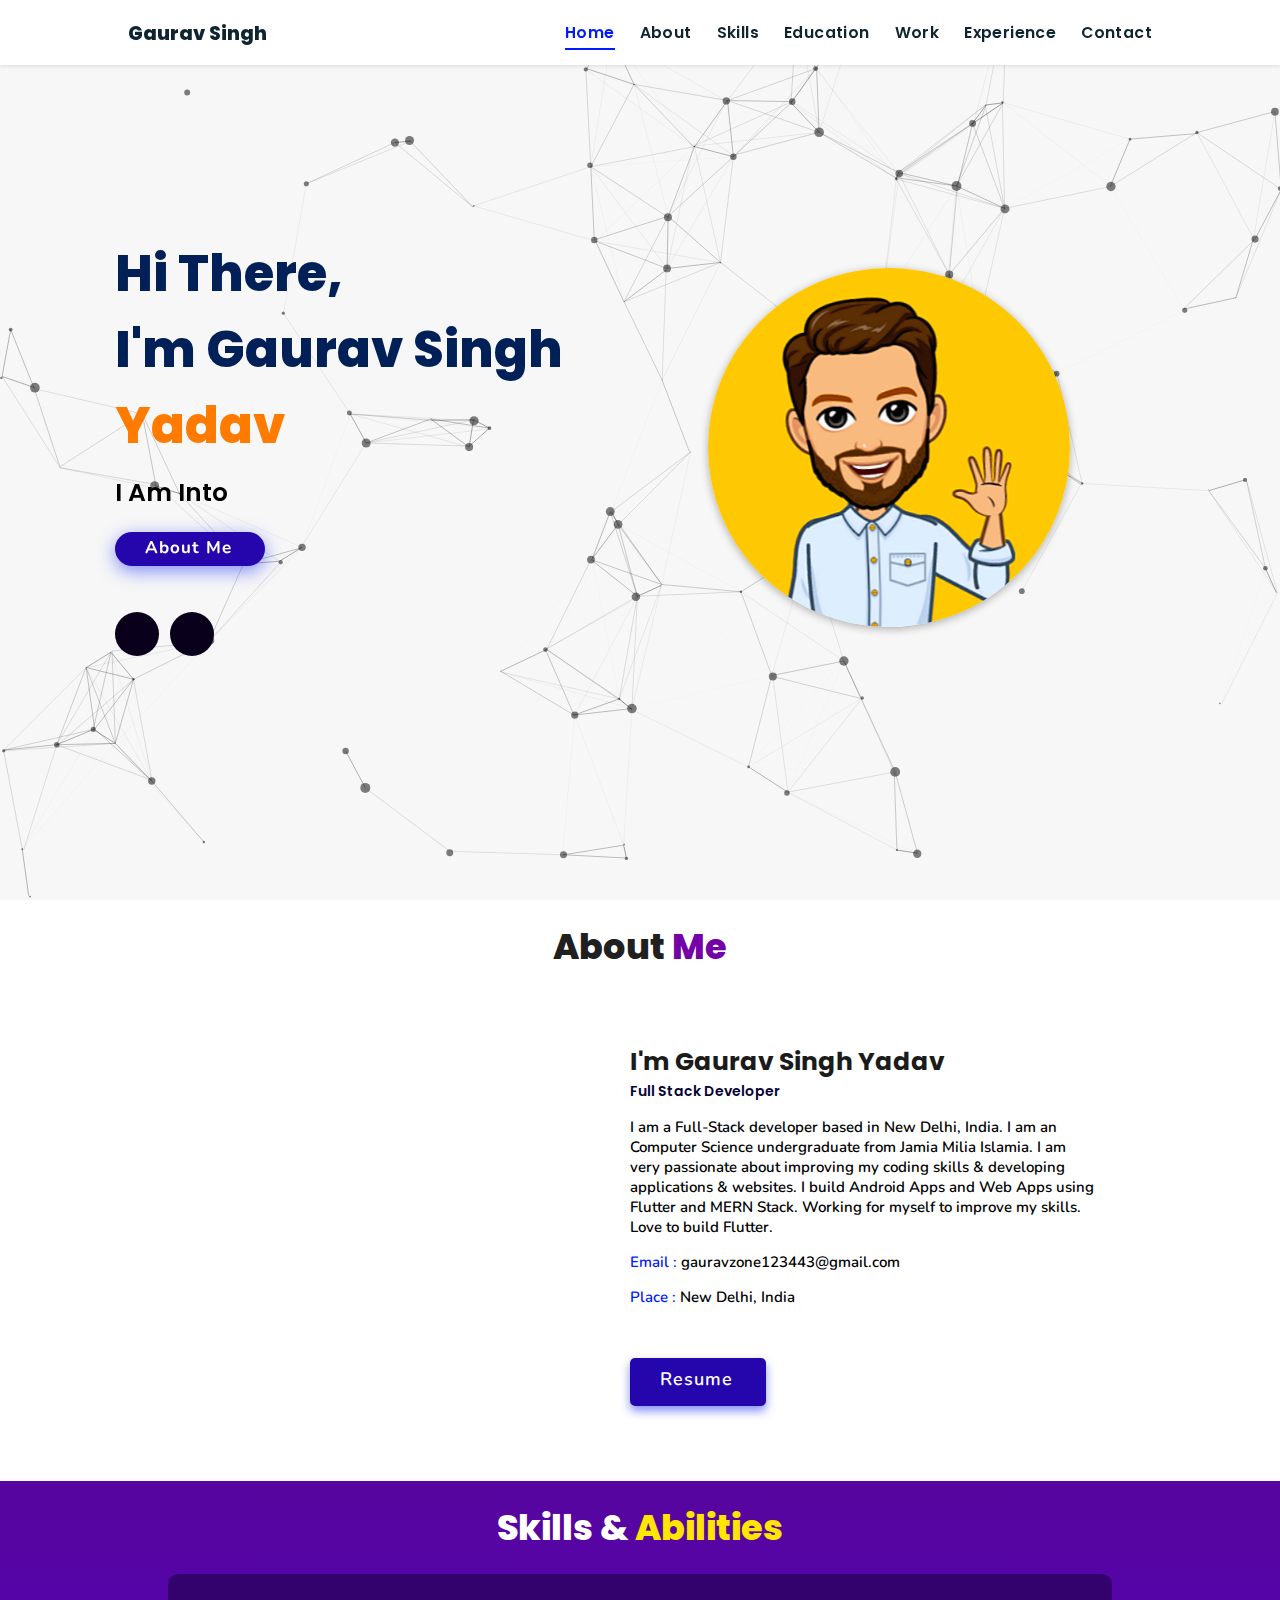
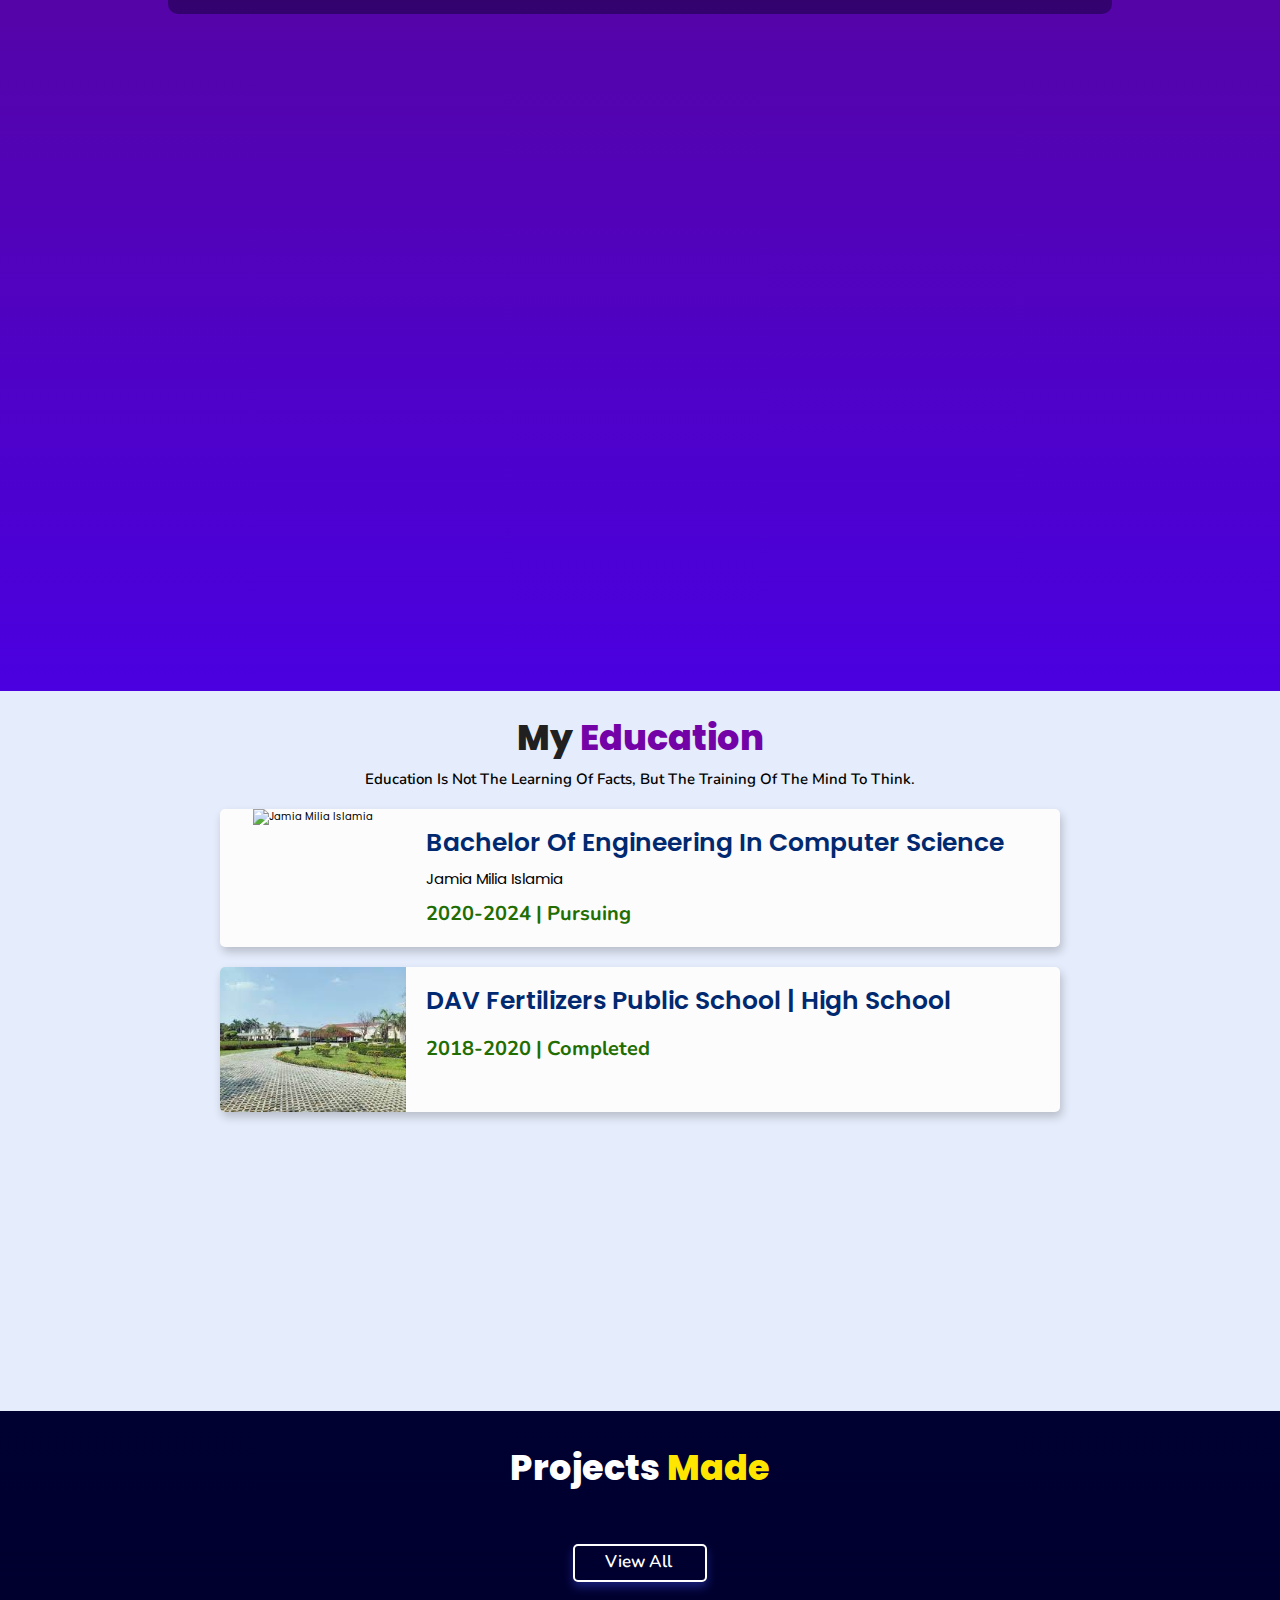
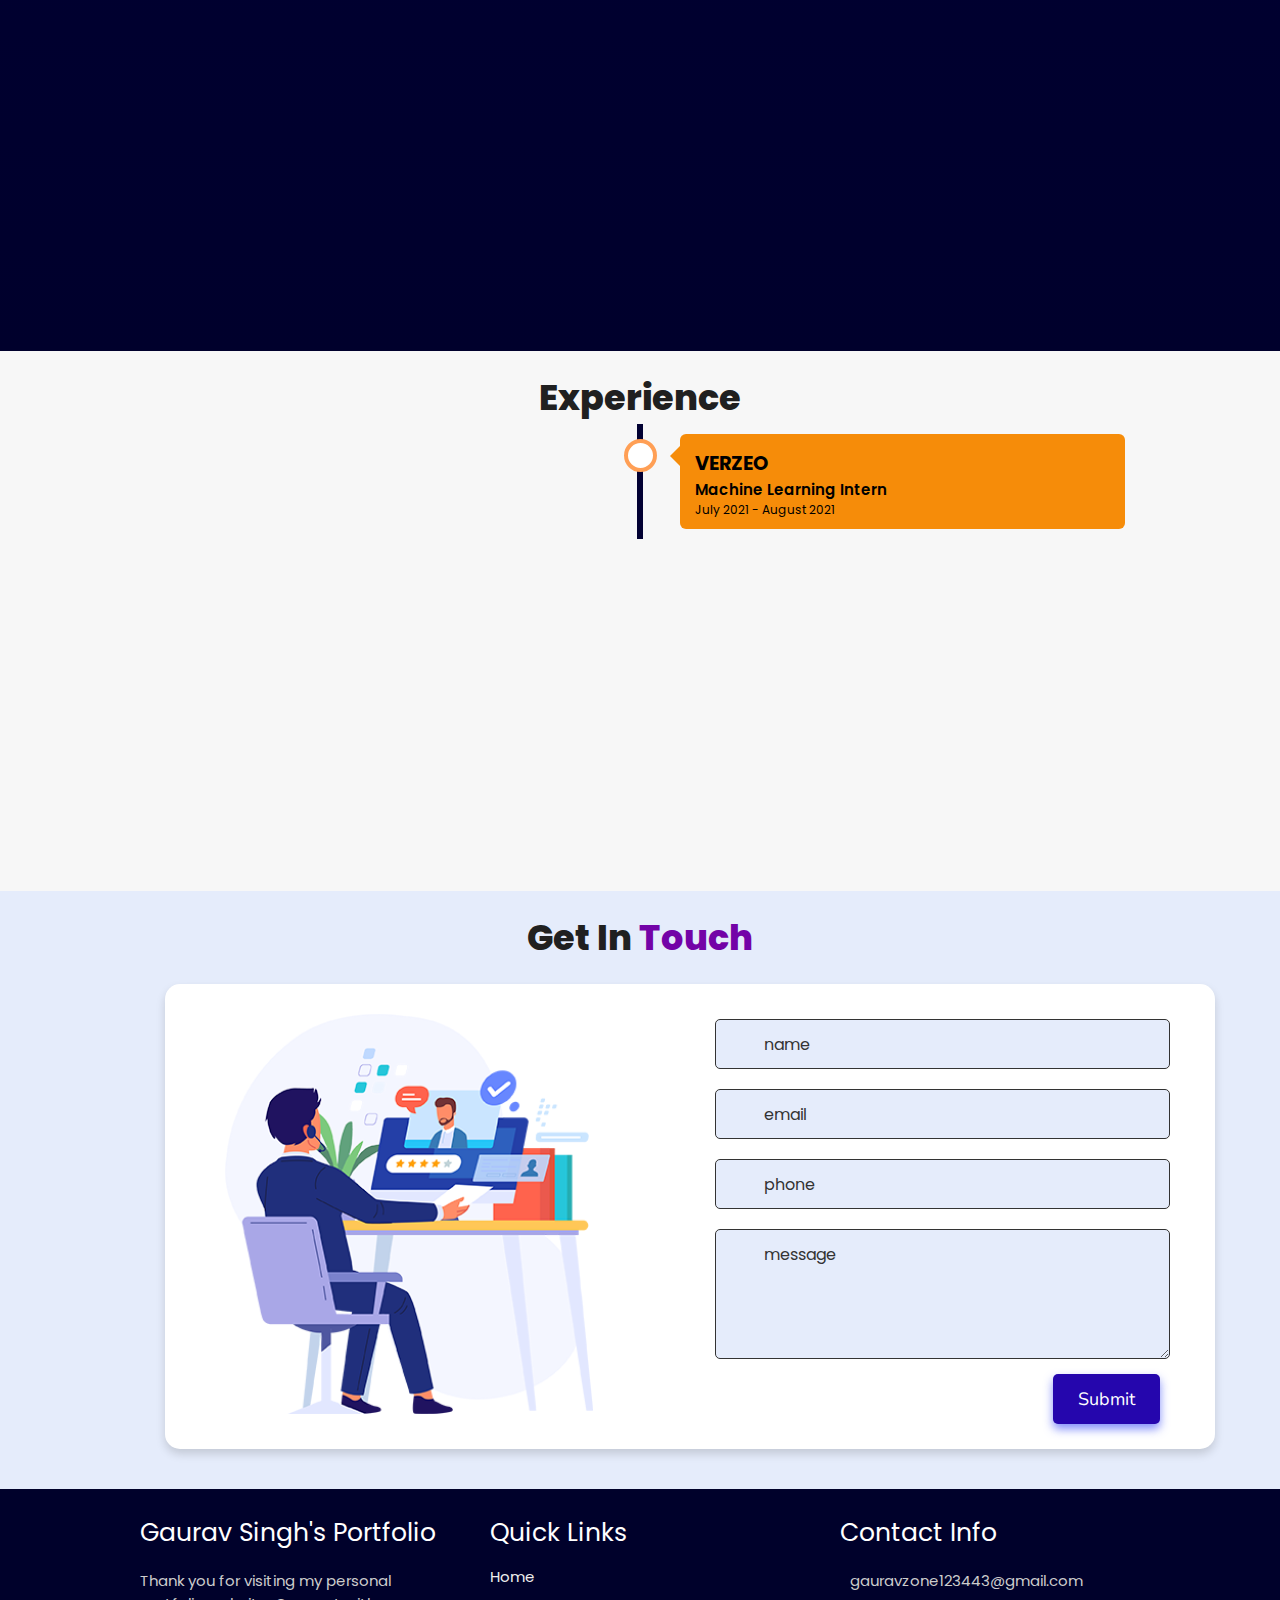
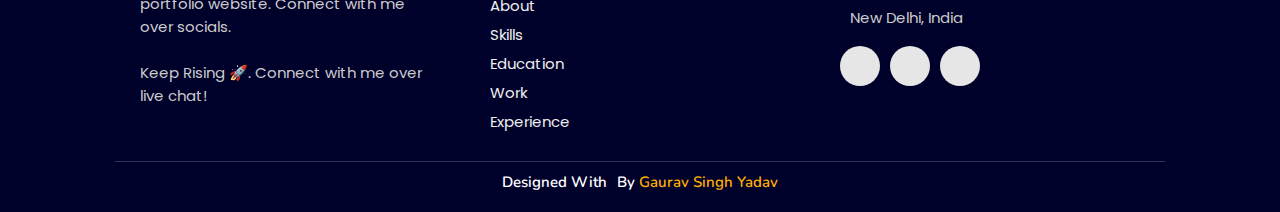
==== index.html @ 937e07c4 "portfolio" ====
<!DOCTYPE html>
<html lang="en">
<head>
    <meta charset="UTF-8">
    <meta http-equiv="X-UA-Compatible" content="IE=edge">
    <meta name="viewport" content="width=device-width, initial-scale=1.0">
    <meta name="keywords" content="Gaurav Singh Yadav, portfolio, Gaurav Singh, full stack dev, personal portfolio lifecodes, portfolio design, portfolio website, personal portfolio" />
    <meta name="description" content="Welcome to Gaurav Singh's Portfolio. Full-Stack Web Developer and Android App Developer" />
    <!-- Custom CSS -->
    <link rel="stylesheet" href="./assets/css/style.css">
    <!-- Font Awesome -->
    <link rel="stylesheet" href="https://cdnjs.cloudflare.com/ajax/libs/font-awesome/5.15.3/css/all.min.css" integrity="sha512-iBBXm8fW90+nuLcSKlbmrPcLa0OT92xO1BIsZ+ywDWZCvqsWgccV3gFoRBv0z+8dLJgyAHIhR35VZc2oM/gI1w==" crossorigin="anonymous" referrerpolicy="no-referrer" />
    <!-- Favicon -->
    <link id='favicon' rel="shortcut icon" href="./assets/images/favicon.png" type="image/x-png">
    <title>Portfolio | Gaurav Singh Yadav</title>
</head>
<body oncontextmenu="return false">

<!-- pre loader -->
<!-- <div class="loader-container">
  <img draggable="false" src="./assets/images/preloader.gif" alt="">
</div> -->

<!-- navbar starts -->
<header>
        <a href="/" class="logo"><i class="fab fa-node-js"></i> Gaurav Singh</a>

        <div id="menu" class="fas fa-bars"></div>
        <nav class="navbar">
            <ul>
            <li><a class="active" href="#home">Home</a></li>
            <li><a href="#about">About</a></li>
            <li><a href="#skills">Skills</a></li>
            <li><a href="#education">Education</a></li>
            <li><a href="#work">Work</a></li>
            <li><a href="#experience">Experience</a></li>
            <li><a href="#contact">Contact</a></li>
            </ul>
        </nav>
</header>
<!-- navbar ends -->


<!-- hero section starts -->
<section class="home" id="home">
    <div id="particles-js"></div>

    <div class="content">
    <h2>Hi There,<br/> I'm Gaurav Singh <span>Yadav</span></h2>
    <p>i am into <span class="typing-text"></span></p>
    <a href="#about" class="btn"><span>About Me</span>
      <i class="fas fa-arrow-circle-down"></i>
    </a>
    <div class="socials">
        <ul class="social-icons">
          <li><a class="linkedin" aria-label="LinkedIn" href="https://www.linkedin.com/in/gaurav-singh-yadav-4a317b226//" target="_blank"><i class="fab fa-linkedin"></i></a></li> 
          <li><a class="github" aria-label="GitHub" href="https://github.com/GauravYadav15" target="_blank"><i class="fab fa-github"></i></a></li>
          <!-- <li><a class="twitter" aria-label="Twitter" href="https://twitter.com/Gaurav Singh_Yadav" target="_blank"><i class="fab fa-twitter"></i></a></li> -->
          <!-- <li><a class="telegram" aria-label="Telegram" href="https://t.me/lifecode5" target="_blank"><i class="fab fa-telegram-plane"></i></a></li> -->
          <!-- <li><a class="instagram" aria-label="Instagram" href="https://www.instagram.com/Gaurav SinghYadav.dev"><i class="fab fa-instagram" target="_blank"></i></a></li> -->
          <!-- <li><a class="dev" aria-label="Dev" href="https://dev.to/Gaurav SinghYadav" target="_blank"><i class="fab fa-dev"></i></a></li> -->
        </ul>
      </div>
    </div>
<div class="image">
    <img draggable="false" class="tilt" src="./assets/images/hero.png" alt="">
</div>
</section>
<!-- hero section ends -->


<!-- about section starts -->
<section class="about" id="about">
    <h2 class="heading"><i class="fas fa-user-alt"></i> About <span>Me</span></h2>
    
    <div class="row">

    <div class="image">
        <img draggable="false" class="tilt" src="https://avatars.githubusercontent.com/u/93148442?v=4" alt="">
    </div>
    <div class="content">
        <h3>I'm Gaurav Singh Yadav</h3>
        <span class="tag">Full Stack Developer</span>
        
        <p>I am a Full-Stack developer based in New Delhi, India. 
          I am an Computer Science undergraduate from Jamia Milia Islamia.
          I am very passionate about improving my coding skills & developing applications & websites.
          I build Android Apps and Web Apps using Flutter and MERN Stack.
          Working for myself to improve my skills.
          Love to build Flutter. </p>
        
        <div class="box-container">
            <!-- <div class="box">
              <p><span> age: </span> 20</p>
              <p><span> phone : </span> +91 XXX-XXX-XXXX</p>
            </div> -->
            <div class="box">
              <p><span> email : </span> gauravzone123443@gmail.com</p>
              <p><span> place : </span> New Delhi, India </p>
            </div>
        </div>
        
        <div class="resumebtn">
            <a href="https://firebasestorage.googleapis.com/v0/b/learning-bb090.appspot.com/o/files%2FGaurav'sResume.pdf?alt=media&token=19494b72-2f8d-4be8-8ca0-8ec3dee56dba" target="_blank" class="btn"><span>Resume</span>
                <i class="fas fa-chevron-right"></i>
            </a>
        </div>

    </div>
    </div>
</section>
<!-- about section ends -->

<!-- skills section starts -->
<section class="skills" id="skills">

    <h2 class="heading"><i class="fas fa-laptop-code"></i> Skills & <span>Abilities</span></h2>

    <div class="container">
          <div class="row" id="skillsContainer">

            <!-- <div class="bar">
              <div class="info">
                <img src="https://img.icons8.com/color/48/000000/adobe-xd.png"/>
                <span>AdobeXD</span>
              </div>
            </div> -->

      </div>
</div>
</section>
<!-- skills section ends -->


<!-- education section starts -->
<section class="education" id="education">

  <h1 class="heading"><i class="fas fa-graduation-cap"></i> My <span>Education</span></h1>

    <p class="qoute">Education is not the learning of facts, but the training of the mind to think.</p>

    <div class="box-container">

    <div class="box">
        <div class="image">
        <img draggable="false" src="https://www.financialexpress.com/wp-content/uploads/2023/03/jamia-millia-islamia-cuet-courses-jmi-ucanapply-jmi-cuet-eligibility-criteria.jpg" alt="jamia milia islamia">
        </div>
        <div class="content">
        <h3>Bachelor of Engineering in Computer Science</h3>
        <p>Jamia Milia Islamia</p>
        <h4>2020-2024 | Pursuing</h4>
        </div>
    </div>

    <div class="box">
      <div class="image">
      <img draggable="false" src="[data-uri]" alt="">
      </div>
      <div class="content">
      <h3>DAV Fertilizers Public School | High School</h3>
      <h4>2018-2020 | Completed</h4>
      </div>
    </div>

</div>
</section>
<!-- education section ends -->


<!-- work project section starts -->
<section class="work" id="work">

  <h2 class="heading"><i class="fas fa-laptop-code"></i> Projects <span>Made</span></h2>

  <div class="box-container">

    <!-- <div class="box tilt">
      <img draggable="false" src="./assets/images/projects/portfolio1.PNG" alt="" />
      <div class="content">
        <div class="tag">
        <h3>Portfolio Website</h3>
        </div>
        <div class="desc">
          <p>Personal portfolio website. Don't need much info about it, just scroll down. You're here only!</p>
          <div class="btns">
            <a href="#" class="btn" target="_blank"><i class="fas fa-eye"></i> View</a>
            <a href="https://github.com/Gaurav Singh-Yadav/Portfolio-Website" class="btn" target="_blank">Code <i class="fas fa-code"></i></a>
          </div>
        </div>
      </div>
    </div> -->

</div>

<div class="viewall">
  <a href="/projects" class="btn"><span>View All</span>
    <i class="fas fa-arrow-right"></i>
</a>
</div>

</section>
<!-- work project section ends -->

<!-- experience section starts -->
<section class="experience" id="experience">

  <h2 class="heading"><i class="fas fa-briefcase"></i> Experience </h2>

  <div class="timeline">

    <div class="container right">
      <div class="content">
        <div class="tag">
          <h2>VERZEO</h2>
        </div>
        <div class="desc">
            <h3>Machine Learning Intern</h3>
            <p>July 2021 - August 2021</p>
        </div>
      </div>
    </div>

    <!-- <div class="container left">
      <div class="content">
        <div class="tag">
          <h2>Mapstreak Flyseas</h2>
        </div>
        <div class="desc">
            <h3>Web Developer | Internship</h3>
            <p>June 2021 - Dec 2021</p>
        </div>
      </div>
    </div>

    <div class="container right">
      <div class="content">
        <div class="tag">
          <h2>The Spark Foundation</h2>
        </div>
        <div class="desc">
            <h3>Website Developer | Internship</h3>
            <p>May 2021 - June 2021</p>
        </div>
      </div>
    </div>

    <div class="container left">
      <div class="content">
        <div class="tag">
          <h2>The Spark Foundation</h2>
        </div>
        <div class="desc">
            <h3>Mobile Application Developer | Internship</h3>
            <p>April 2021 - May 2021</p>
        </div>
      </div>
    </div>

    <div class="container right">
      <div class="content">
        <div class="tag">
          <h2>Frshr Technologies</h2>
        </div>
        <div class="desc">
            <h3>Wordpress Developer | Internship</h3>
            <p>April 2021 - April 2021</p>
        </div>
      </div>
    </div>

    <div class="container left">
      <div class="content">
        <div class="tag">
          <h2>WonderingBlog</h2>
        </div>
        <div class="desc">
            <h3>Web Development & SEO | Internship</h3>
            <p>March 2021 - April 2021</p>
        </div>
      </div>
    </div> -->
  </div>

  <!-- <div class="morebtn">
    <a href="/experience" class="btn"><span>View All</span>
      <i class="fas fa-arrow-right"></i>
  </a>
  </div> -->

</div>

</section>
<!-- experience section ends -->

<!-- contact section starts -->
<section class="contact" id="contact">
  
  <h2 class="heading"><i class="fas fa-headset"></i> Get in <span>Touch</span></h2>

  <div class="container">
    <div class="content">
      <div class="image-box">
        <img draggable="false" src="./assets/images/contact1.png" alt="">
      </div>
    <form id="contact-form">
      
      <div class="form-group">
        <div class="field">
          <input type="text" name="name" placeholder="Name" required>
          <i class='fas fa-user'></i>
        </div>
        <div class="field">
          <input type="text" name="email" placeholder="Email" required>
          <i class='fas fa-envelope'></i>
        </div>
        <div class="field">
          <input type="text" name="phone" placeholder="Phone">
          <i class='fas fa-phone-alt'></i>
        </div>
        <div class="message">
        <textarea placeholder="Message" name="message" required></textarea>
        <i class="fas fa-comment-dots"></i>
        </div>
        </div>
      <div class="button-area">
        <button type="submit">
          Submit <i class="fa fa-paper-plane"></i></button>
      </div>
    </form>
  </div>
  </div>
</section>
<!-- contact section ends -->


<!-- footer section starts -->
<section class="footer">

  <div class="box-container">

      <div class="box">
          <h3>Gaurav Singh's Portfolio</h3>
          <p>Thank you for visiting my personal portfolio website. Connect with me over socials. <br/> <br/> Keep Rising 🚀. Connect with me over live chat!</p>
      </div>

      <div class="box">
          <h3>quick links</h3>
          <a href="#home"><i class="fas fa-chevron-circle-right"></i> home</a>
          <a href="#about"><i class="fas fa-chevron-circle-right"></i> about</a>
          <a href="#skills"><i class="fas fa-chevron-circle-right"></i> skills</a>
          <a href="#education"><i class="fas fa-chevron-circle-right"></i> education</a>
          <a href="#work"><i class="fas fa-chevron-circle-right"></i> work</a>
          <a href="#experience"><i class="fas fa-chevron-circle-right"></i> experience</a>
      </div>

      <div class="box">
          <h3>contact info</h3>
          <!-- <p> <i class="fas fa-phone"></i>+91 XXX-XXX-XXXX</p> -->
          <p> <i class="fas fa-envelope"></i>gauravzone123443@gmail.com</p>
          <p> <i class="fas fa-map-marked-alt"></i>New Delhi, India</p>
          <div class="share">

              <a href="https://www.linkedin.com/in/gaurav-singh-yadav-4a317b226/" class="fab fa-linkedin" aria-label="LinkedIn" target="_blank"></a>
              <a href="https://github.com/GauravYadav15" class="fab fa-github" aria-label="GitHub" target="_blank"></a>
              <a href="mailto:gauravzone123443@gmail.com" class="fas fa-envelope" aria-label="Mail" target="_blank"></a>
              <!-- <a href="https://twitter.com/Gaurav Singh_Yadav" class="fab fa-twitter" aria-label="Twitter" target="_blank"></a> -->
              <!-- <a href="https://t.me/lifecode5" class="fab fa-telegram-plane" aria-label="Telegram" target="_blank"></a> -->
          </div>
      </div>
  </div>

  <h1 class="credit">Designed with <i class="fa fa-heart pulse"></i> by <a href="https://www.linkedin.com/in/gaurav-singh-yadav-4a317b226/"> Gaurav Singh Yadav</a></h1>

</section>
<!-- footer section ends -->


<!-- scroll top btn -->
<a href="#home" aria-label="ScrollTop" class="fas fa-angle-up" id="scroll-top"></a>
<!-- scroll back to top -->


<!-- ==== ALL MAJOR JAVASCRIPT CDNS STARTS ==== -->
<!-- jquery cdn -->
<script src="https://cdnjs.cloudflare.com/ajax/libs/jquery/3.6.0/jquery.min.js" integrity="sha512-894YE6QWD5I59HgZOGReFYm4dnWc1Qt5NtvYSaNcOP+u1T9qYdvdihz0PPSiiqn/+/3e7Jo4EaG7TubfWGUrMQ==" crossorigin="anonymous" referrerpolicy="no-referrer"></script>

<!-- typed.js cdn -->
<script src="https://cdnjs.cloudflare.com/ajax/libs/typed.js/2.0.5/typed.min.js" integrity="sha512-1KbKusm/hAtkX5FScVR5G36wodIMnVd/aP04af06iyQTkD17szAMGNmxfNH+tEuFp3Og/P5G32L1qEC47CZbUQ==" crossorigin="anonymous" referrerpolicy="no-referrer"></script>

<!-- particle.js links -->
<script src="./assets/js/particles.min.js"></script>
<script src="./assets/js/app.js"></script>

<!-- vanilla tilt.js links -->
<script src="https://cdnjs.cloudflare.com/ajax/libs/vanilla-tilt/1.7.0/vanilla-tilt.min.js" integrity="sha512-SttpKhJqONuBVxbRcuH0wezjuX+BoFoli0yPsnrAADcHsQMW8rkR84ItFHGIkPvhnlRnE2FaifDOUw+EltbuHg==" crossorigin="anonymous" referrerpolicy="no-referrer"></script>

<!-- scroll reveal anim -->
<script src="https://unpkg.com/scrollreveal"></script>

<script
      type="text/javascript"
      src="https://cdn.jsdelivr.net/npm/emailjs-com@3/dist/email.min.js"
    ></script>

<!-- ==== ALL MAJOR JAVASCRIPT CDNS ENDS ==== -->

<script src="./assets/js/script.js"></script>

</body>
</html>
---- assets/css/style.css ----
@import url("https://fonts.googleapis.com/css2?family=Poppins:wght@400;600;700&display=swap");
@import url("https://fonts.googleapis.com/css2?family=Nunito:ital,wght@0,300;0,400;0,600;0,700;1,300;1,400&display=swap");

* {
  margin: 0;
  padding: 0;
  box-sizing: border-box;
  text-decoration: none;
  outline: none;
  border: none;
  text-transform: capitalize;
  transition: all 0.2s linear;
}
html {
  font-size: 62.5%;
  overflow-x: hidden;
  scroll-behavior: smooth;
}
body {
  background: #f7f7f7;
  font-family: "Poppins", sans-serif;
}

*::selection {
  background: #2b3dda;
  color: #fff;
}

html {
  font-size: 62.5%;
  overflow-x: hidden;
}
html::-webkit-scrollbar {
  width: 0.8rem;
}
html::-webkit-scrollbar-track {
  background: rgb(235, 202, 245);
}
html::-webkit-scrollbar-thumb {
  background: #420177;
}

/* pre loader start */
.loader-container {
  position: fixed;
  top: 0;
  left: 0;
  z-index: 10000;
  background: #e6eff1;
  display: flex;
  align-items: center;
  justify-content: center;
  height: 100%;
  width: 100%;
}
.loader-container.fade-out {
  top: -120%;
}
/* pre loader end */

/* navbar starts */
header {
  position: fixed;
  top: 0;
  left: 0;
  right: 0;
  z-index: 1000;
  display: flex;
  align-items: center;
  justify-content: space-between;
  padding: 1.7rem 10%;
  height: 6.5rem;
  background-color: #fff;
  box-shadow: 0 1px 4px rgba(146, 161, 176, 0.3);
}
section {
  min-height: 60vh;
  padding: 2rem 9%;
}
.heading {
  font-size: 3.5rem;
  color: rgb(32, 32, 32);
  font-weight: 800;
  text-align: center;
}
.heading span {
  color: rgb(115, 3, 167);
}
header .logo {
  font-size: 1.9rem;
  font-weight: 800;
  text-decoration: none;
  color: #0e2431;
}
header .logo i {
  font-size: 2.2rem;
}
header .logo:hover {
  color: #fc8c05;
}
header .navbar ul {
  list-style: none;
  display: flex;
  justify-content: center;
  align-items: center;
}
header .navbar li {
  margin-left: 2.5rem;
}
header .navbar ul li a {
  font-size: 1.57rem;
  color: #0e2431;
  font-weight: 600;
  text-decoration: none;
  letter-spacing: 0.04rem;
  transition: 0.2s;
}
header .navbar ul li a.active,
header .navbar ul li a:hover {
  color: #011aff;
  border-bottom: 0.2rem solid #011aff;
  padding: 0.5rem 0;
}
/* navbar ends */

/* hamburger icon starts*/
#menu {
  font-size: 3rem;
  cursor: pointer;
  color: rgb(24, 2, 63);
  display: none;
}
@media (max-width: 768px) {
  #menu {
    display: block;
  }
  header .navbar {
    position: fixed;
    top: 6.5rem;
    right: -120%;
    width: 75%;
    height: 100%;
    text-align: left;
    align-items: flex-start;
    background-color: #0e0f31;
  }
  header .navbar ul {
    flex-flow: column;
    padding: 1rem;
  }
  header .navbar ul li {
    text-align: center;
    width: 100%;
    margin: 1rem 0;
    border-radius: 0.5rem;
    width: 26rem;
  }
  header .navbar ul li a {
    display: block;
    padding: 1rem;
    text-align: left;
    color: #fff;
    font-size: 2rem;
  }
  header .navbar ul li a.active,
  header .navbar ul li a:hover {
    padding: 1rem;
    color: #fff;
    border-radius: 0.5rem;
    border-bottom: 0.5rem solid #011aff;
  }
  .fa-times {
    transform: rotate(180deg);
  }
  header .navbar.nav-toggle {
    right: 0;
  }
}
/* hamburger icon ends */

/* hero section starts*/
.home {
  position: relative;
  display: flex;
  flex-wrap: wrap;
  gap: 1.5rem;
  min-height: 100vh;
  align-items: center;
}
.home #particles-js {
  position: absolute;
  top: 0;
  left: 0;
  height: 100%;
  width: 100%;
}
.home::before {
  content: "";
  position: absolute;
  top: 0;
  left: 0;
  height: 100%;
  width: 100%;
}
.home .content {
  flex: 1 1 40rem;
  padding-top: 1rem;
  z-index: 1;
}
.home .image {
  flex: 1 1 40rem;
  z-index: 1;
}
.home .image img {
  width: 70%;
  margin-left: 6rem;
  border-radius: 50%;
  box-shadow: 0 2px 8px rgba(0, 0, 0, 0.3);
  cursor: pointer;
}
.home .image img:hover {
  box-shadow: 0 5px 15px rgba(0, 0, 0, 0.5);
}
.home .content h2 {
  font-size: 5rem;
  font-weight: 800;
  color: #002057;
}
.home .content h2 span {
  font-size: 5rem;
  font-weight: 800;
  color: #ff7b00;
}
.home .content p {
  font-size: 2.5rem;
  color: #000;
  font-weight: 600;
  padding: 1rem 0;
}
.home .content p span {
  font-size: 2.5rem;
  color: rgb(148, 8, 8);
  font-weight: 600;
  padding: 1rem 0;
}
.home .btn {
  margin-top: 1rem;
  position: absolute;
  line-height: 0;
  padding: 1.6rem 3rem;
  border-radius: 4em;
  transition: 0.5s;
  color: #fff;
  background: #2506ad;
  box-shadow: 0px 5px 18px rgba(48, 68, 247, 0.6);
  font-family: "Nunito", sans-serif;
}
.home .btn span {
  font-weight: 700;
  font-size: 1.7rem;
  letter-spacing: 0.1rem;
}
.home .btn i {
  margin-left: 0.3rem;
  font-size: 1.5rem;
  transition: 0.3s;
}
.home .btn:hover {
  background: #1a047e;
}
.home .btn:hover i {
  transform: translateX(5px);
}
/* social icons start */
.socials {
  position: relative;
  margin-top: 9rem;
}
.socials .social-icons {
  padding-left: 0;
  margin-bottom: 0;
  list-style: none;
}
.socials .social-icons li {
  display: inline-block;
  margin-bottom: 14px;
}
.social-icons a {
  font-size: 2rem;
  display: inline-block;
  line-height: 44px;
  color: #00d9ff;
  background-color: #09011b;
  width: 44px;
  height: 44px;
  text-align: center;
  margin-right: 8px;
  border-radius: 100%;
  -webkit-transition: all 0.2s linear;
  -o-transition: all 0.2s linear;
  transition: all 0.2s linear;
}
.social-icons a:active,
.social-icons a:focus,
.social-icons a:hover {
  color: #fff;
  background-color: #0685da;
}
.social-icons a.github:hover {
  background-color: #0e0e0e;
}
.social-icons a.twitter:hover {
  background-color: #00aced;
}
.social-icons a.linkedin:hover {
  background-color: #007bb6;
}
.social-icons a.dev:hover {
  background-color: #070707;
}
.social-icons a.instagram:hover {
  background-color: #ee00da;
}
/* social icons end */

/* hero media queries starts*/
@media (max-width: 450px) {
  .home .btn {
    margin: 4rem 0;
  }
  .socials {
    margin-top: 12rem;
  }
  .home .image img {
    margin-top: -12rem;
  }
  .home .content p {
    font-size: 2.2rem;
  }
  .home .content p span {
    font-size: 2.2rem;
  }
}
/* hero media queries ends*/
/* hero section end */

/* about section starts */
.about {
  background: rgb(255, 255, 255);
}
.about .row {
  display: flex;
  flex-direction: row;
  gap: 2rem;
  flex-wrap: wrap;
  padding: 4rem;
}
.about .row .image {
  text-align: center;
  flex: 1 1 35rem;
}
.about .row .image img {
  margin: 4rem;
  width: 30rem;
  height: auto;
  border-radius: 5%;
  box-shadow: 0 5px 10px rgba(0, 0, 0, 0.6);
  mix-blend-mode: luminosity;
  transition: 0.3s;
  cursor: pointer;
}
.about .row .image img:hover {
  mix-blend-mode: normal;
}
.about .row .content {
  flex: 1 1 45rem;
  padding: 3rem;
}
.about .row .content h3 {
  color: rgb(27, 27, 27);
  font-size: 2.5rem;
}
.about .row .content .tag {
  font-size: 1.4rem;
  color: #020133;
  font-weight: 600;
  margin-top: 1rem;
}
.about .row .content p {
  font-size: 1.5rem;
  margin-top: 1.5rem;
  font-family: "Nunito";
  font-weight: 600;
  text-transform: none;
}
.about .row .content .box-container {
  display: flex;
  flex-wrap: wrap;
  gap: 1.5rem;
  font-family: "Nunito";
  font-weight: 600;
}
.about .row .content .box-container .box p {
  text-transform: none;
}
.about .row .content .box-container .box p span {
  color: #011aff;
}
.resumebtn {
  margin-top: 6rem;
}
.resumebtn .btn {
  padding: 1.7rem 3rem;
  border-radius: 0.5em;
  transition: 0.3s;
  color: #fff;
  background: #2506ad;
  box-shadow: 0px 5px 10px rgba(48, 68, 247, 0.6);
  font-family: "Nunito", sans-serif;
}
.resumebtn .btn span {
  font-weight: 600;
  font-size: 1.8rem;
  letter-spacing: 0.1rem;
}
.resumebtn .btn i {
  margin-left: 0.3rem;
  font-size: 1.2rem;
  transition: 0.3s;
}
.resumebtn .btn:hover {
  background: #1a047e;
}
.resumebtn .btn:hover i {
  transform: translateX(5px);
}
/* about media queries starts*/
@media screen and (max-width: 600px) {
  .about .row .image {
    margin-top: 2rem;
  }
  .about .row .image img {
    margin: 0 auto;
    width: 80%;
    mix-blend-mode: normal;
  }
  .about .row {
    padding: 0.5rem;
    margin-bottom: 7rem;
  }
  .about .row .content {
    padding: 1rem;
  }
  .about .row .content .box-container {
    gap: 0;
  }
}
/* about media queries ends*/
/* about section ends */

/* skills section starts */
.skills {
  min-height: 90vh;
  background: linear-gradient(to bottom, #57059e, #4a00e0);
}
.skills h2 {
  color: #fff;
}
.skills .heading span {
  color: rgb(255, 230, 0);
}
.skills .container {
  background: rgba(0, 0, 22, 0.4);
  color: #fff;
  border-radius: 1rem;
  padding: 2rem;
  width: 90%;
  margin: auto;
  margin-top: 2rem;
}
.skills .container .row {
  display: grid;
  grid-template-columns: repeat(6, 1fr);
  flex-wrap: wrap;
  gap: 1.8rem;
}
.skills .container .bar {
  margin-bottom: 15px;
  padding: 10px;
  border-radius: 1rem;
  box-shadow: 0 4px 10px rgba(0, 0, 0, 0.2);
  background: rgba(0, 0, 22, 0.9);
  transition: 0.2s;
}
.skills .container .bar:hover {
  box-shadow: 0 8px 10px rgba(0, 2, 68, 0.8) !important;
  background-color: rgba(0, 0, 0, 0.9) !important;
}
.skills .container .bar .info {
  display: flex;
  flex-direction: column;
  align-items: center;
  gap: 1rem;
  margin-top: 1rem;
}
.skills .container .bar .info i {
  font-size: 4rem;
}
.skills .container .bar .info span {
  font-size: 2rem;
  font-weight: 500;
  font-family: "Poppins";
  margin-left: 0.5rem;
}
/* skills media queries starts*/
@media screen and (max-width: 600px) {
  .skills .container {
    padding: 0;
    margin: 0;
  }
  .skills .container .row {
    grid-template-columns: repeat(2, 1fr);
    margin: 1rem;
    padding: 2rem 0.2rem 2rem 0.2rem;
    gap: 1rem;
  }
  .skills .container {
    margin-top: 5px;
    width: 100%;
  }
}
/* skills media queries ends*/
/* skills section ends */

/* education section starts */
.education {
  background: #e5ecfb;
  min-height: 80vh;
}
.education .qoute {
  font-size: 1.5rem;
  text-align: center;
  font-family: "Nunito", sans-serif;
  font-weight: 600;
  margin-top: 0.5rem;
}
.education .box-container {
  display: flex;
  flex-wrap: wrap;
  justify-content: center;
  align-items: center;
  flex-direction: column;
}
.education .box-container .box {
  display: flex;
  flex-direction: row;
  width: 80%;
  border-radius: 0.5rem;
  box-shadow: 0.2rem 0.5rem 1rem rgba(0, 0, 0, 0.2);
  text-align: center;
  position: relative;
  margin-top: 2rem;
  overflow: hidden;
  transition: 0.3s;
  background: rgb(252, 252, 252);
}
.education .box-container .box:hover {
  transform: scale(1.03);
  box-shadow: 1rem 0.5rem 1.2rem rgba(0, 0, 0, 0.3);
}
.education .box-container .box .image {
  flex: 1 1 20rem;
  width: 100%;
}
.education .box-container .box img {
  object-fit: cover;
  position: relative;
  width: 100%;
  height: 100%;
}
.education .box-container .box .content {
  position: relative;
  display: flex;
  flex-direction: column;
  padding: 1rem;
  flex-wrap: wrap;
  flex: 1 1 70rem;
}
.education .box-container .box .content h3 {
  font-size: 2.5rem;
  color: #012970;
  padding: 0.5rem 0;
  font-weight: 600;
  text-align: left;
  margin-left: 1rem;
}
.education .box-container .box .content p {
  font-size: 1.5rem;
  margin-left: 1rem;
  text-align: left;
}
.education h4 {
  font-size: 2rem;
  color: rgb(34, 109, 0);
  text-align: left;
  margin: 1rem;
  font-family: "Nunito", sans-serif;
  font-weight: 700;
}

/* education media queries starts*/
@media screen and (max-width: 600px) {
  .education .box-container .box {
    flex-direction: column;
    width: 100%;
  }
  .education .box-container .box .image {
    width: 100%;
    height: 25rem;
  }
  .education .box-container .box img {
    width: 100%;
  }
  .education .box-container .box .content {
    position: relative;
    display: flex;
    flex-direction: column;
    padding: 1rem;
    flex-wrap: wrap;
    flex: 0;
  }
  .education .btns {
    margin-top: 2rem;
    margin-left: 1rem;
    margin-right: 1rem;
    flex-wrap: wrap;
  }
}
/* education media queries ends*/
/* education section ends */

/* work section starts */
.work {
  /* background: #010124; */
  background: linear-gradient(to bottom, #000031, #00002c);
}
.work h2 {
  color: #fff;
  padding: 1rem;
}
.work .heading span {
  color: rgb(255, 230, 0);
}
.work .box-container {
  display: flex;
  flex-wrap: wrap;
  gap: 1.5rem;
  margin: 2rem;
}
.work .box-container .box {
  flex: 1 1 30rem;
  border-radius: 0.5rem;
  box-shadow: 0 0.5rem 1rem rgba(0, 0, 0, 0.1);
  position: relative;
  overflow: hidden;
  height: 30rem;
}
.work .box-container .box img {
  height: 100%;
  width: 100%;
  object-fit: cover;
}
.work .box-container .box .content {
  height: 100%;
  width: 100%;
  position: absolute;
  top: 85%;
  left: 0;
  background: rgba(255, 255, 255, 0.9);
  display: flex;
  flex-direction: column;
}
.work .box-container .box .content .tag {
  display: flex;
  flex-direction: row;
  justify-content: space-between;
  align-items: center;
  height: 4.5rem;
  width: 100%;
  padding-left: 1rem;
  background: #ffd900;
}
.work .box-container .box .content .tag h3 {
  font-size: 2rem;
}
.work .box-container .box:hover .content {
  top: 25%;
}
.work .desc {
  margin: 2rem;
  display: flex;
  flex-direction: column;
  justify-content: center;
}
.work .desc p {
  font-size: 1.5rem;
}
.work .desc .btns {
  display: flex;
  justify-content: space-between;
  width: 100%;
  margin-top: 2rem;
}
.work .desc .btns .btn {
  line-height: 0;
  display: inline;
  padding: 1.5rem 2.5rem;
  border-radius: 0.5rem;
  font-size: 1.5rem;
  color: #fff;
  background: rgb(12, 12, 12);
  margin-right: 2rem;
}
.work .desc .btns .btn:hover {
  background: #310ae0f5;
}
.work .viewall {
  display: flex;
  justify-content: center;
}
.work .viewall .btn {
  position: relative;
  line-height: 0;
  padding: 1.6rem 3rem;
  border-radius: 0.5em;
  transition: 0.5s;
  color: rgb(255, 255, 255);
  font-weight: 700;
  border: 2px solid #fff;
  box-shadow: 0px 5px 10px rgba(65, 84, 241, 0.4);
  text-align: center;
}
.work .viewall .btn span {
  font-weight: 600;
  font-size: 1.7rem;
  font-family: "Nunito", sans-serif;
}
.work .viewall .btn i {
  margin-left: 0.3rem;
  font-size: 1.5rem;
  transition: 0.3s;
}
.work .viewall .btn:hover {
  background: #fff;
  color: #000;
}
.work .viewall .btn:hover i {
  transform: translateX(5px);
}
/* work section ends */

/* experience section starts */
.experience .timeline {
  position: relative;
  max-width: 1200px;
  margin: 0 auto;
}
.experience .timeline::after {
  content: "";
  position: absolute;
  width: 6px;
  background: #020133;
  top: 0;
  bottom: 0;
  left: 50%;
  margin-left: -3px;
  z-index: -2;
}
.experience .container {
  padding: 10px 40px;
  position: relative;
  background-color: inherit;
  width: 50%;
}
/*circles on timeline*/
.experience .container::after {
  content: "\f0b1";
  position: absolute;
  width: 25px;
  height: 25px;
  right: -17px;
  background-color: rgb(255, 255, 255);
  border: 4px solid #ff9f55;
  top: 15px;
  border-radius: 50%;
  z-index: 100;
  font-size: 1.89rem;
  text-align: center;
  font-weight: 600;
  color: #02094b;
  font-family: "Font Awesome\ 5 Free";
}
.experience .left {
  left: 0;
}
.experience .right {
  left: 50%;
}
/* arrows pointing right */
.experience .left::before {
  content: " ";
  height: 0;
  position: absolute;
  top: 22px;
  width: 0;
  z-index: 1;
  right: 30px;
  border: medium solid #f68c09;
  border-width: 10px 0 10px 10px;
  border-color: transparent transparent transparent #f68c09;
}
/* arrows pointing left  */
.experience .right::before {
  content: " ";
  height: 0;
  position: absolute;
  top: 22px;
  width: 0;
  z-index: 1;
  left: 30px;
  border: medium solid #f68c09;
  border-width: 10px 10px 10px 0;
  border-color: transparent #f68c09 transparent transparent;
}
.experience .right::after {
  left: -16px;
}
.experience .content {
  background-color: #f68c09;
  position: relative;
  border-radius: 6px;
}
.experience .content .tag {
  font-size: 1.3rem;
  padding-top: 1.5rem;
  padding-left: 1.5rem;
}
.experience .content .desc {
  margin-left: 1.5rem;
  padding-bottom: 1rem;
}
.experience .content .desc h3 {
  font-size: 1.5rem;
  font-weight: 600;
}
.experience .content .desc p {
  font-size: 1.2rem;
}
/* view all button */
.morebtn {
  display: flex;
  justify-content: center;
}
.morebtn .btn {
  position: relative;
  line-height: 0;
  padding: 1.6rem 3rem;
  border-radius: 0.5em;
  transition: 0.5s;
  color: #fff;
  background: #2506ad;
  box-shadow: 0px 5px 10px rgba(48, 68, 247, 0.6);
  text-align: center;
}
.morebtn .btn span {
  font-weight: 600;
  font-size: 1.7rem;
  font-family: "Nunito", sans-serif;
}
.morebtn .btn i {
  margin-left: 0.3rem;
  font-size: 1.5rem;
  transition: 0.3s;
}
.morebtn .btn:hover {
  background: #1a047e;
}
.morebtn .btn:hover i {
  transform: translateX(5px);
}

/* Media queries - Responsive timeline on screens less than 600px wide */
@media screen and (max-width: 600px) {
  .experience {
    min-height: 20vh;
  }
  .experience .timeline {
    margin-top: 2rem;
  }
  .experience .timeline::after {
    left: 31px;
  }
  .experience .container {
    width: 100%;
    padding-left: 8rem;
    padding-right: 2rem;
  }
  .experience .container::after {
    font-size: 2.2rem;
  }
  .experience .container::before {
    left: 61px;
    border: medium solid #f68c09;
    border-width: 10px 10px 10px 0;
    border-color: transparent #f68c09 transparent transparent;
  }
  .experience .left::after {
    left: 15px;
  }
  .experience .right::after {
    left: 15px;
  }
  .experience .right {
    left: 0%;
  }
  .morebtn {
    margin-top: 3rem;
  }
}
/* experience media queries ends */
/* experience section ends */

/* contact section starts */
.contact {
  background: #e5ecfb;
  min-height: 60vh;
}
.contact .container {
  max-width: 1050px;
  width: 100%;
  background: #fff;
  border-radius: 1.5rem;
  margin: 2rem 5rem;
  box-shadow: 0 5px 10px rgba(0, 0, 0, 0.15);
}
.contact .container .content {
  display: flex;
  align-items: center;
  justify-content: space-between;
  padding: 2.5rem 2rem;
}
.contact .content .image-box {
  max-width: 60%;
  margin-left: 4rem;
}
.contact .content .image-box img {
  width: 100%;
  height: 40rem;
  position: relative;
}
.contact .content form {
  width: 45%;
  margin-right: 3.5rem;
}
form .form-group {
  display: flex;
  flex-direction: column;
  justify-content: center;
}
.form-group .field {
  height: 50px;
  display: flex;
  position: relative;
  margin: 1rem;
  width: 100%;
}
form i {
  position: absolute;
  top: 50%;
  left: 18px;
  color: rgb(51, 51, 51);
  font-size: 17px;
  pointer-events: none;
  transform: translateY(-50%);
}
form .field input,
form .message textarea {
  text-transform: lowercase;
  width: 100%;
  height: 100%;
  outline: none;
  padding: 0 16px 0 48px;
  font-size: 16px;
  font-family: "Poppins", sans-serif;
  border-radius: 5px;
  border: 1px solid rgb(51, 51, 51);
  background: #e5ecfb;
}
.field input::placeholder,
.message textarea::placeholder {
  color: rgb(51, 51, 51);
}
.field input:focus,
.message textarea:focus {
  padding-left: 47px;
  border: 2px solid rgb(115, 3, 167);
}
.field input:focus ~ i,
.message textarea:focus ~ i {
  color: rgb(115, 3, 167);
}
form .message {
  position: relative;
  margin: 1rem;
  width: 100%;
}
form .message i {
  top: 25px;
  font-size: 20px;
  left: 15px;
}
form .message textarea {
  min-height: 130px;
  max-height: 230px;
  max-width: 100%;
  min-width: 100%;
  padding: 12px 20px 0 48px;
}
form .message textarea::-webkit-scrollbar {
  width: 0px;
}
form .button-area {
  display: flex;
  float: right;
  flex-direction: row-reverse;
}
.button-area button {
  color: #fff;
  border: none;
  outline: none;
  font-size: 1.8rem;
  cursor: pointer;
  border-radius: 5px;
  padding: 13px 25px;
  background: #2506ad;
  box-shadow: 0px 5px 10px rgba(48, 68, 247, 0.6);
  transition: 0.3s ease;
  font-family: "Nunito", sans-serif;
}
.button-area button:hover {
  background: #421cecf5;
}
.button-area span {
  font-size: 17px;
  padding: 1rem;
  display: none;
}
.button-area button i {
  position: relative;
  top: 6px;
  left: 2px;
  font-size: 1.5rem;
  transition: 0.3s;
  color: #fff;
}
.button-area button:hover i {
  left: 8px;
}
/* contact section media queries starts */
@media (max-width: 900px) {
  .contact {
    min-height: 70vh;
  }
  .contact .container {
    margin: 3rem 0 2rem 0;
  }
  .contact .container .content {
    padding: 18px 12px;
  }
  .contact .content .image-box {
    display: none;
  }
  .contact .content form {
    width: 100%;
    margin-right: 2rem;
  }
}
/* contact section media queries ends */
/* contact section ends */

/* footer section starts */
.footer {
  min-height: auto;
  padding-top: 0;
  background: rgb(0, 1, 43);
}
.footer .box-container {
  display: flex;
  justify-content: center;
  flex-wrap: wrap;
}
.footer .box-container .box {
  flex: 1 1 25rem;
  margin: 2.5rem;
}
.footer .box-container .box h3 {
  font-size: 2.5rem;
  color: #fff;
  padding-bottom: 1rem;
  font-weight: normal;
}
.footer .box-container .box p {
  font-size: 1.5rem;
  color: #ccc;
  padding: 0.7rem 0;
  text-transform: none;
}
.footer .box-container .box p i {
  padding-right: 1rem;
  color: #ffae00;
}
.footer .box-container .box a {
  font-size: 1.5rem;
  color: rgb(238, 238, 238);
  padding: 0.3rem 0;
  display: block;
}
.footer .box-container .box a:hover {
  color: #ffae00;
}
.footer .box-container .box .share {
  display: flex;
  flex-wrap: wrap;
  padding: 1rem 0;
}
.footer .box-container .box .share a {
  height: 4rem;
  width: 4rem;
  padding: 1rem;
  text-align: center;
  border-radius: 5rem;
  font-size: 1.7rem;
  margin-right: 1rem;
  transition: 0.2s;
  background: rgb(230, 230, 230);
  color: #02094b;
  border: none;
}
.footer .box-container .box .share a:hover {
  background: transparent;
  transform: scale(0.98);
  border: 0.1rem solid rgb(180, 178, 178);
  color: #ffae00;
}
.footer .credit {
  padding: 1rem 0 0 0;
  text-align: center;
  font-size: 1.5rem;
  font-family: "Nunito", sans-serif;
  font-weight: 600;
  color: #fff;
  border-top: 0.1rem solid #fff3;
}
.footer .credit a {
  color: #ffae00;
}
.footer .fa {
  color: #e90606;
  margin: 0 0.3rem;
  font-size: 1.5rem;
  animation: pound 0.35s infinite alternate;
}
@-webkit-keyframes pound {
  to {
    transform: scale(1.1);
  }
}
@keyframes pound {
  to {
    transform: scale(1.1);
  }
}
@media (max-width: 450px) {
  .footer .box-container .box {
    margin: 1.5rem;
  }
  .footer .box-container .box p {
    padding: 0.7rem;
  }
  .footer .box-container .box .share a {
    padding: 1.2rem;
  }
}
/* footer section ends */

/* common media queries starts*/
@media (max-width: 450px) {
  html {
    font-size: 55%;
  }
  body {
    padding-right: 0;
  }
  section {
    padding: 2rem;
  }
}
/* common media queries ends*/

/* scroll top starts */
#scroll-top {
  position: fixed;
  top: -140%;
  right: 2rem;
  padding: 1rem 1.5rem;
  font-size: 2rem;
  background: #ffae00;
  color: rgb(13, 0, 44);
  border-radius: 50%;
  transition: 1s linear;
  z-index: 1000;
}
#scroll-top.active {
  top: calc(100% - 12rem);
}
/* scroll top ends */
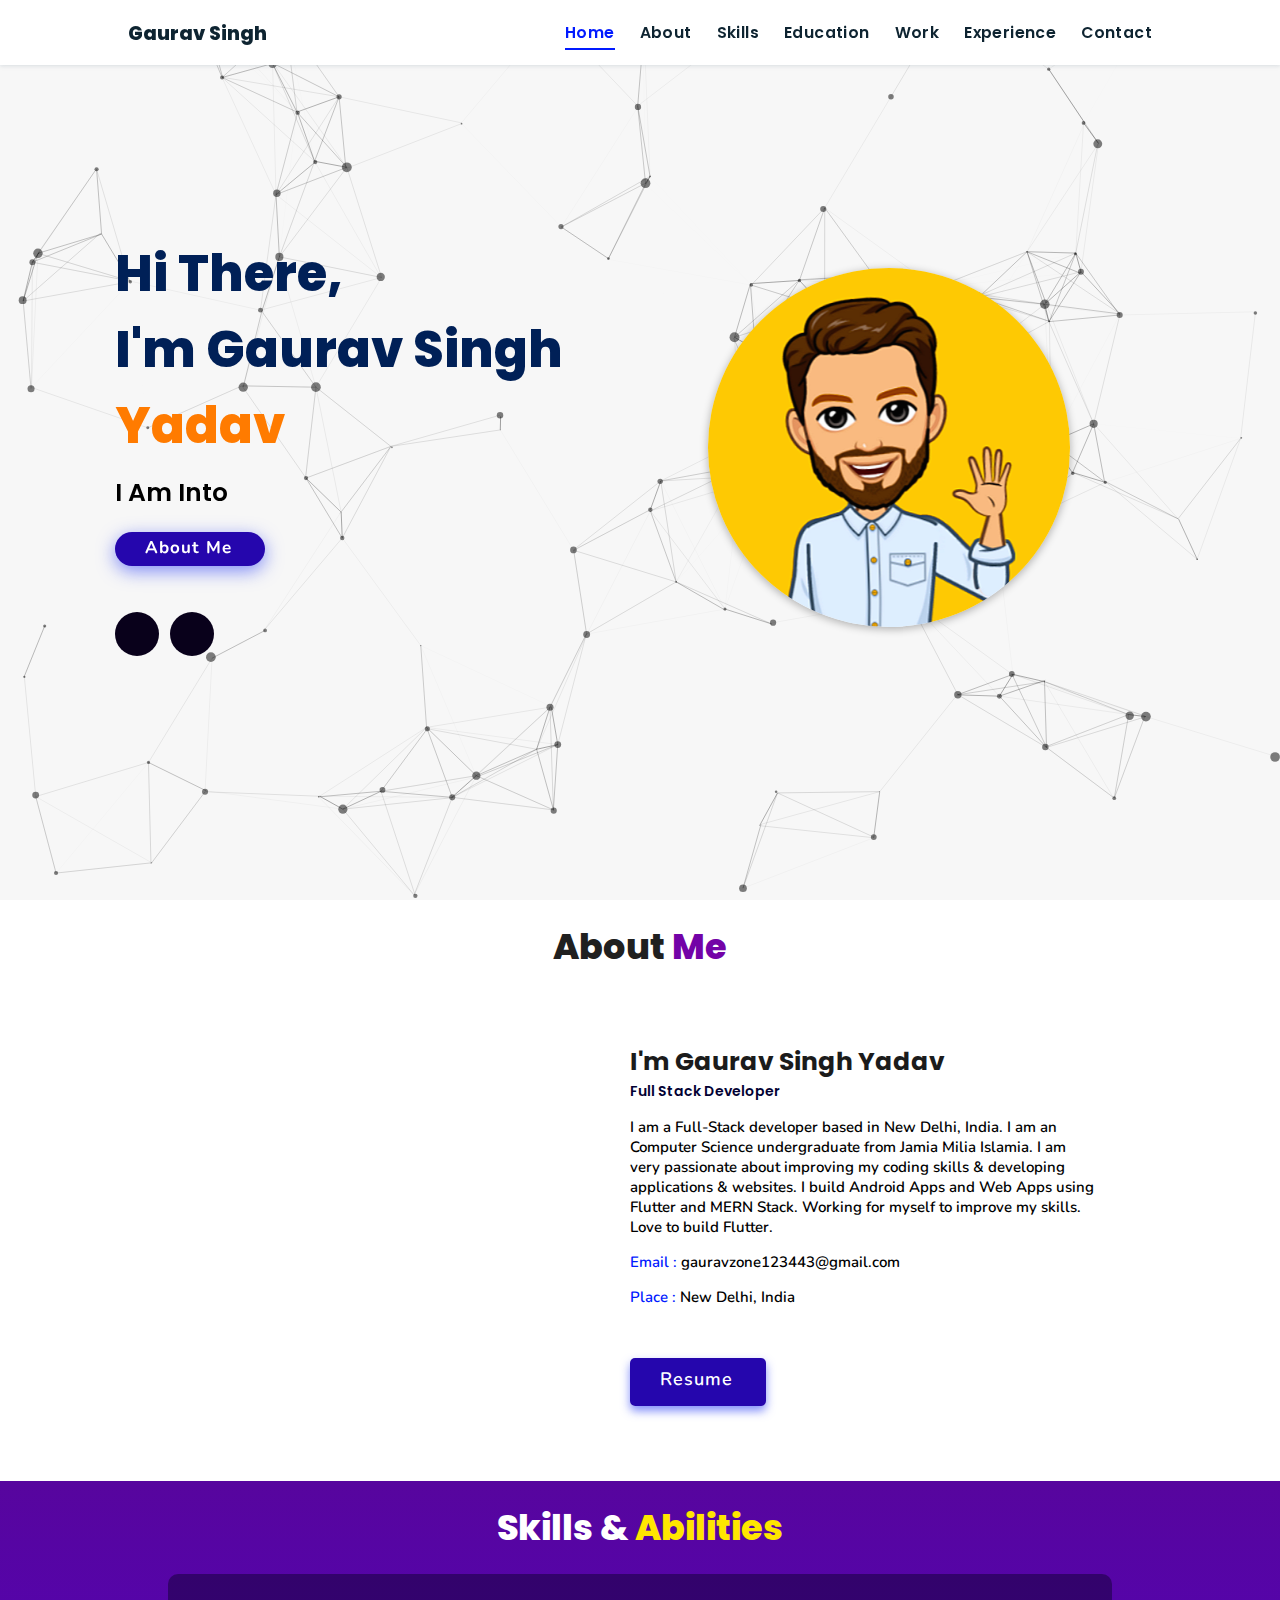
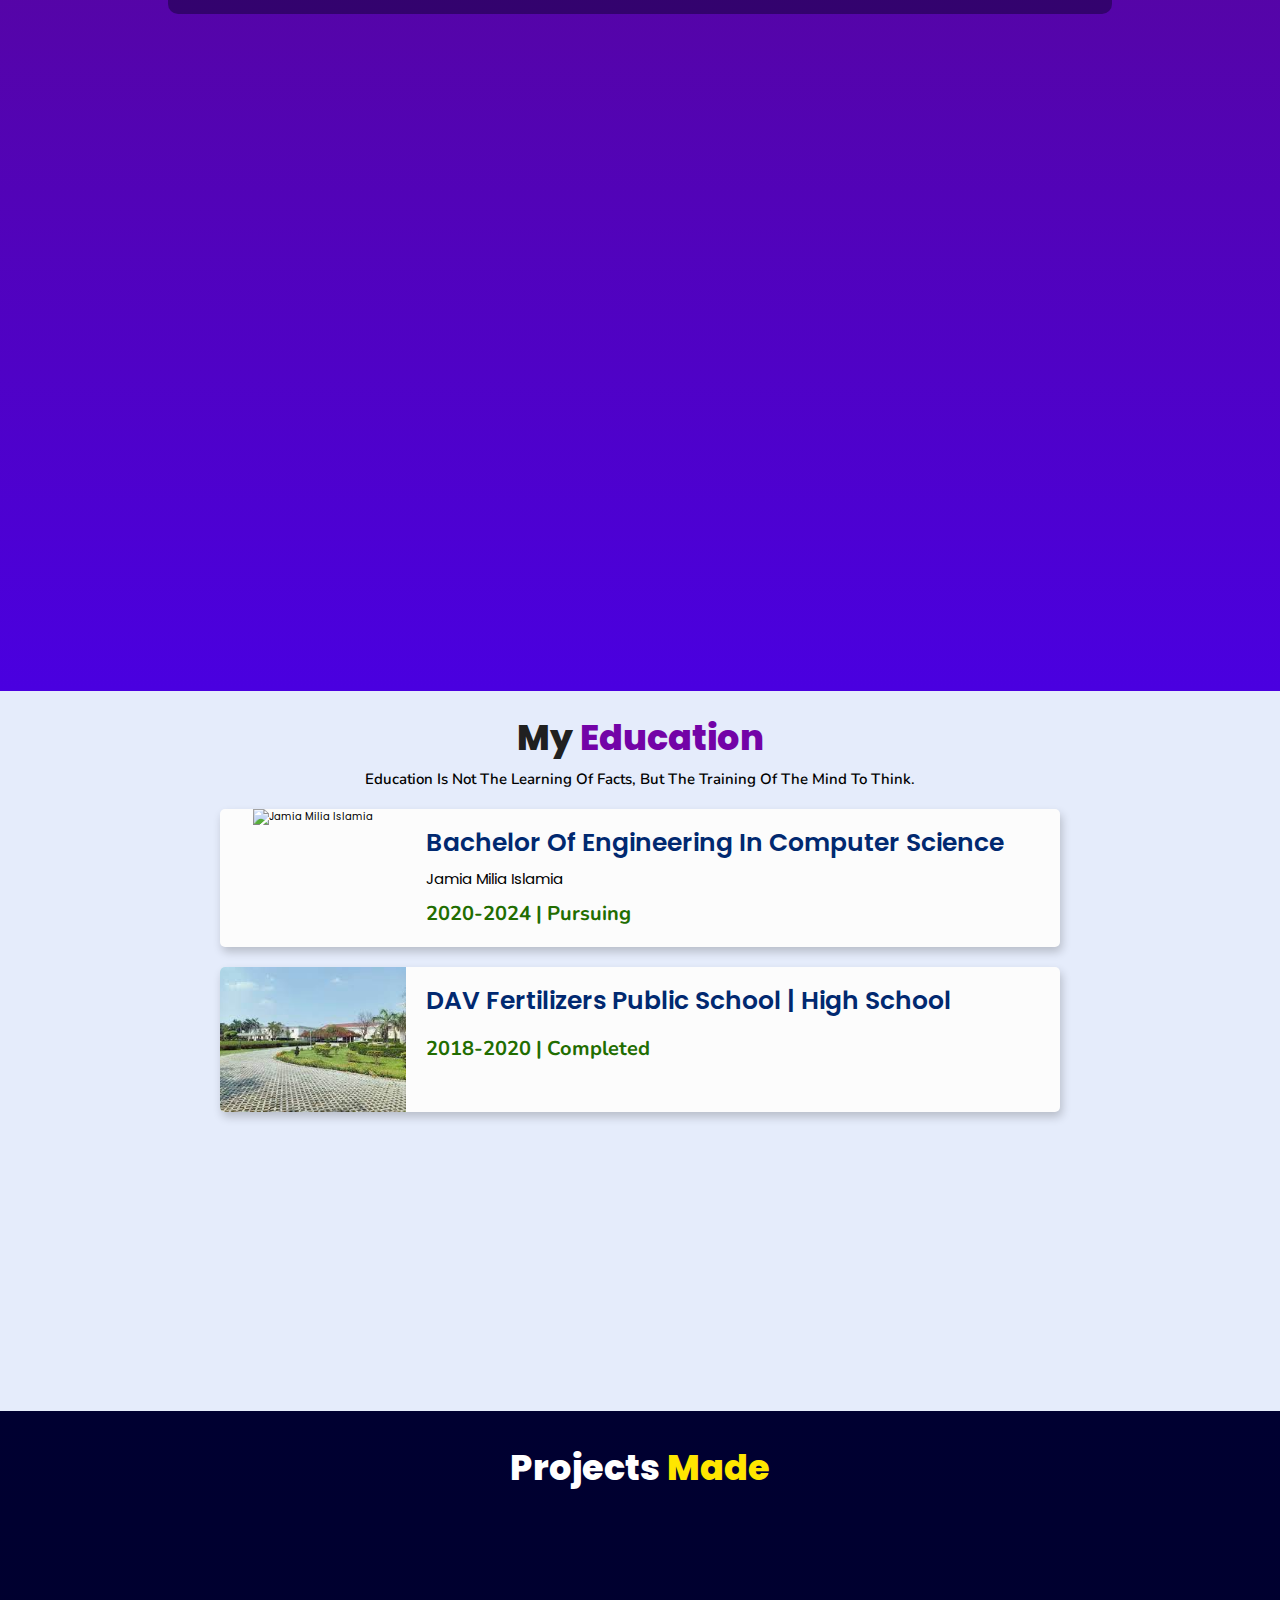
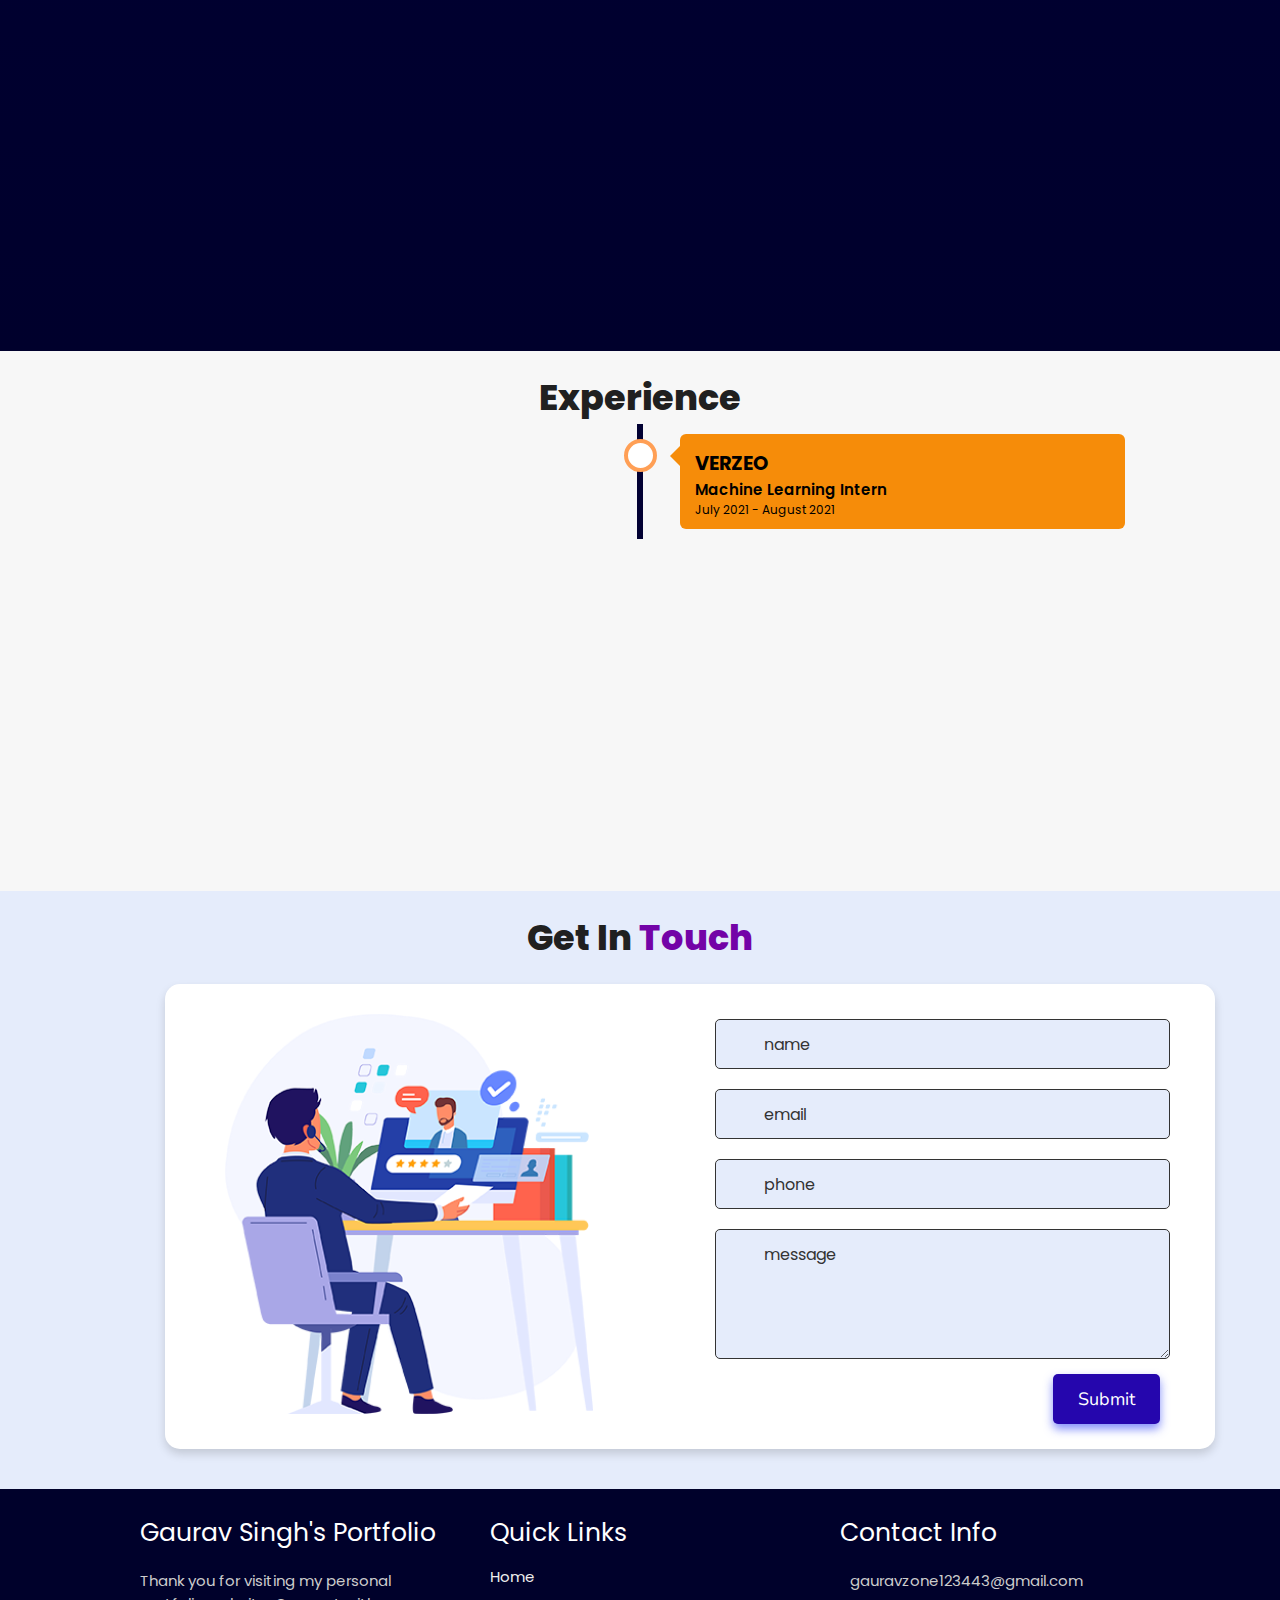
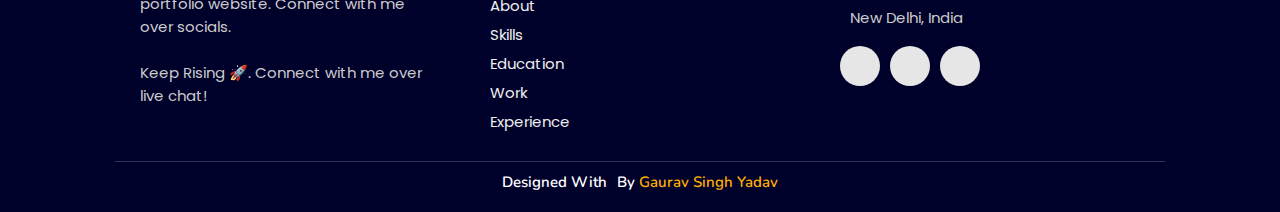
==== commit c8322cd0: "images corrected" ====
--- a/index.html
+++ b/index.html
@@ -191,12 +191,12 @@
     </div> -->
 
 </div>
-
+<!-- 
 <div class="viewall">
   <a href="/projects" class="btn"><span>View All</span>
     <i class="fas fa-arrow-right"></i>
 </a>
-</div>
+</div> -->
 
 </section>
 <!-- work project section ends -->
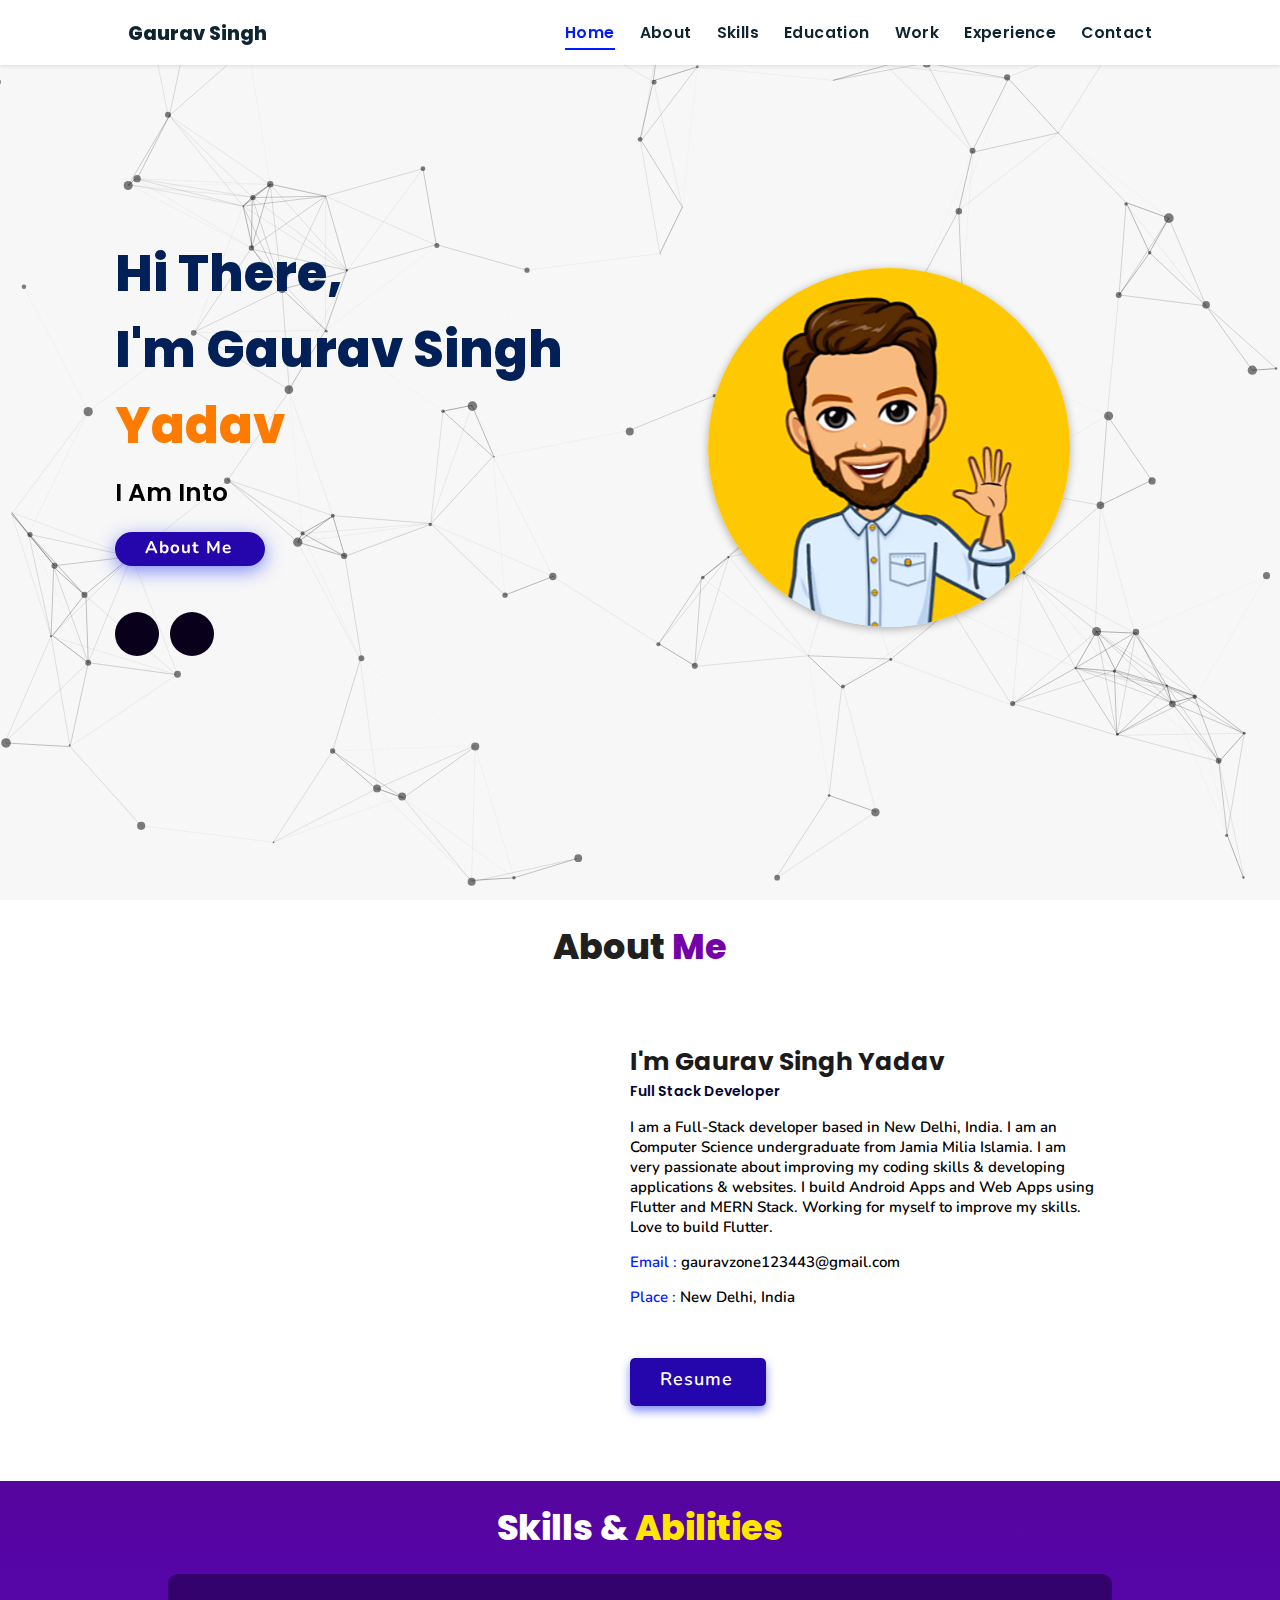
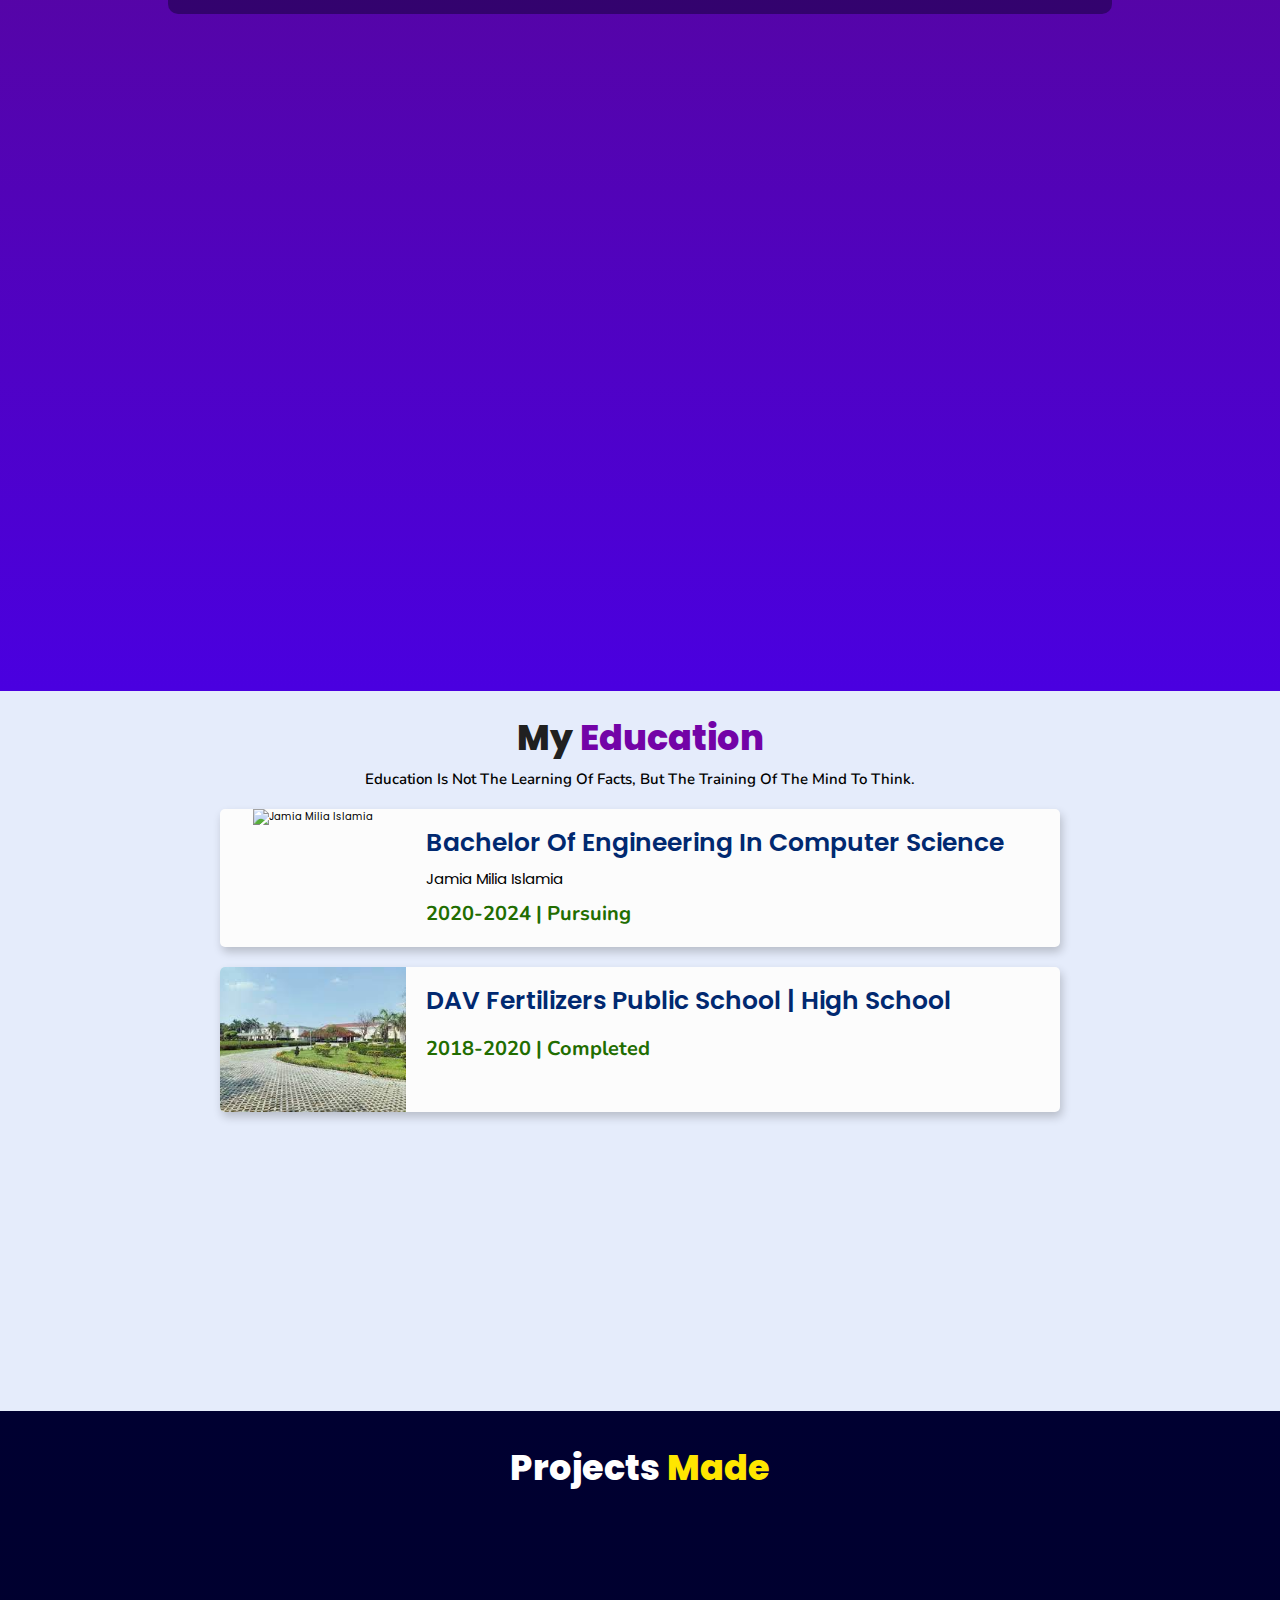
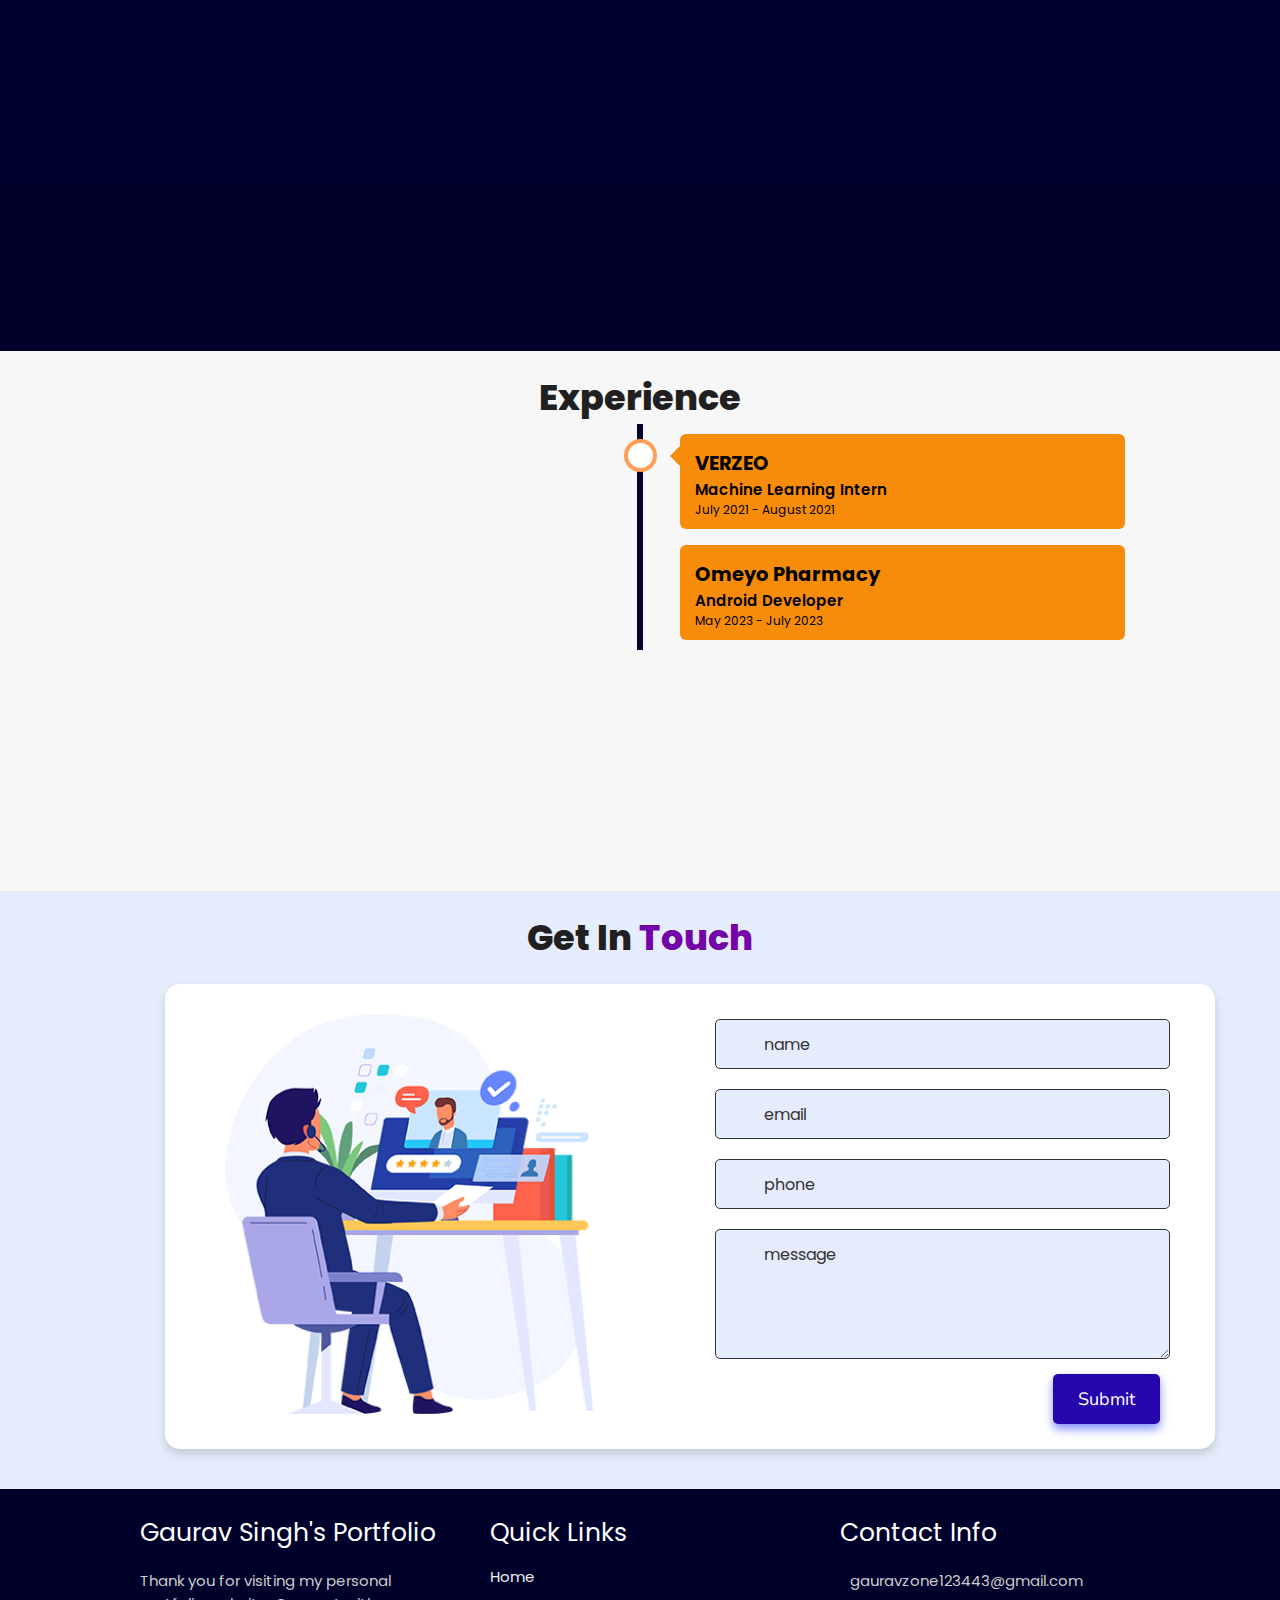
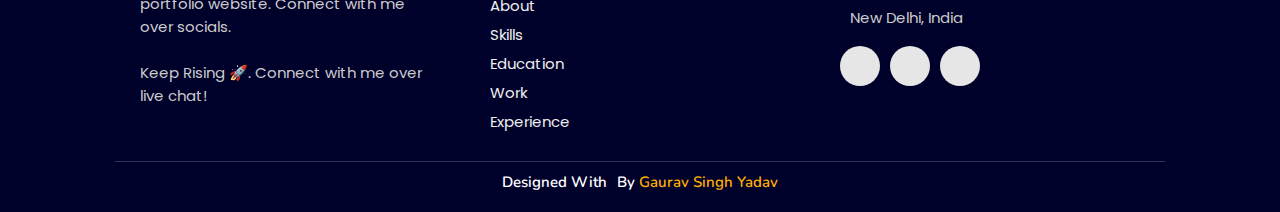
==== commit 23e692f5: "experience omeyo added" ====
--- a/index.html
+++ b/index.html
@@ -218,6 +218,16 @@
             <p>July 2021 - August 2021</p>
         </div>
       </div>
+      <br>
+      <div class="content">
+        <div class="tag">
+          <h2>Omeyo Pharmacy</h2>
+        </div>
+        <div class="desc">
+            <h3>Android Developer</h3>
+            <p>May 2023 - July 2023</p>
+        </div>
+      </div>
     </div>
 
     <!-- <div class="container left">
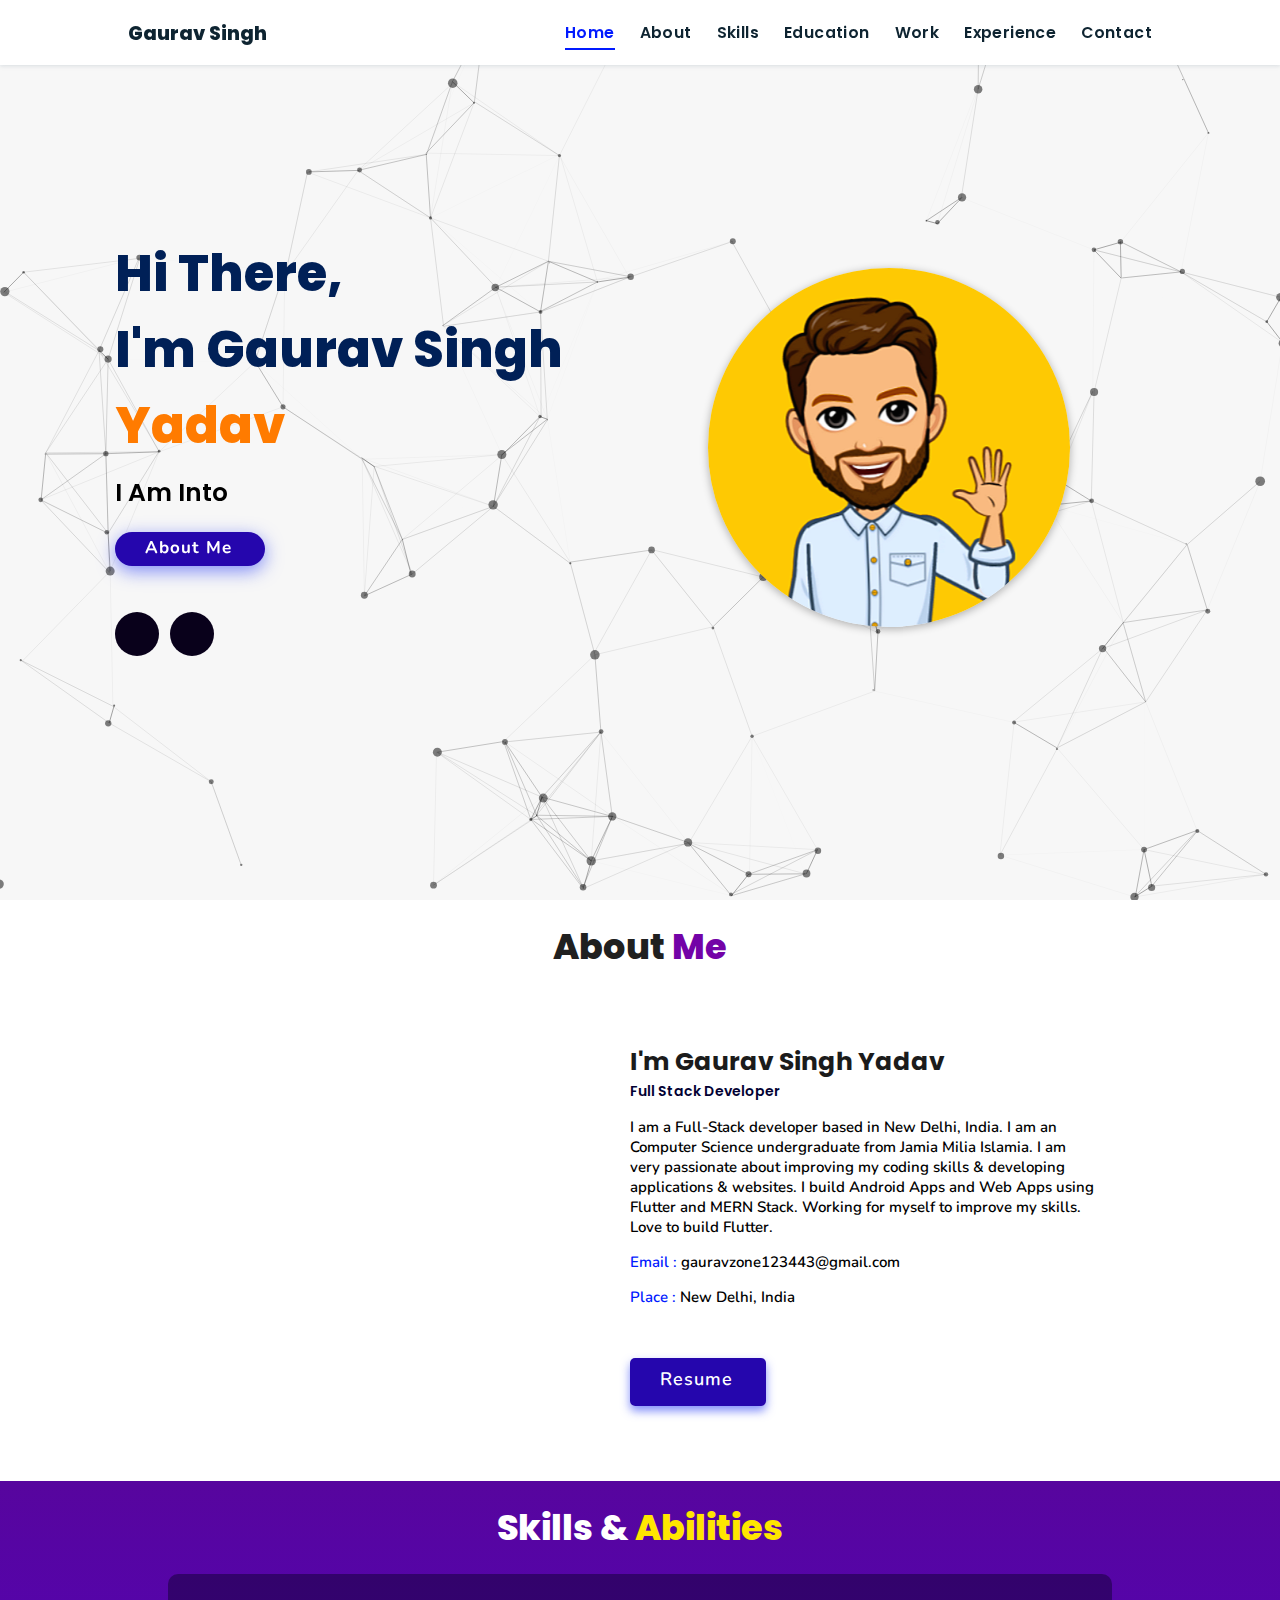
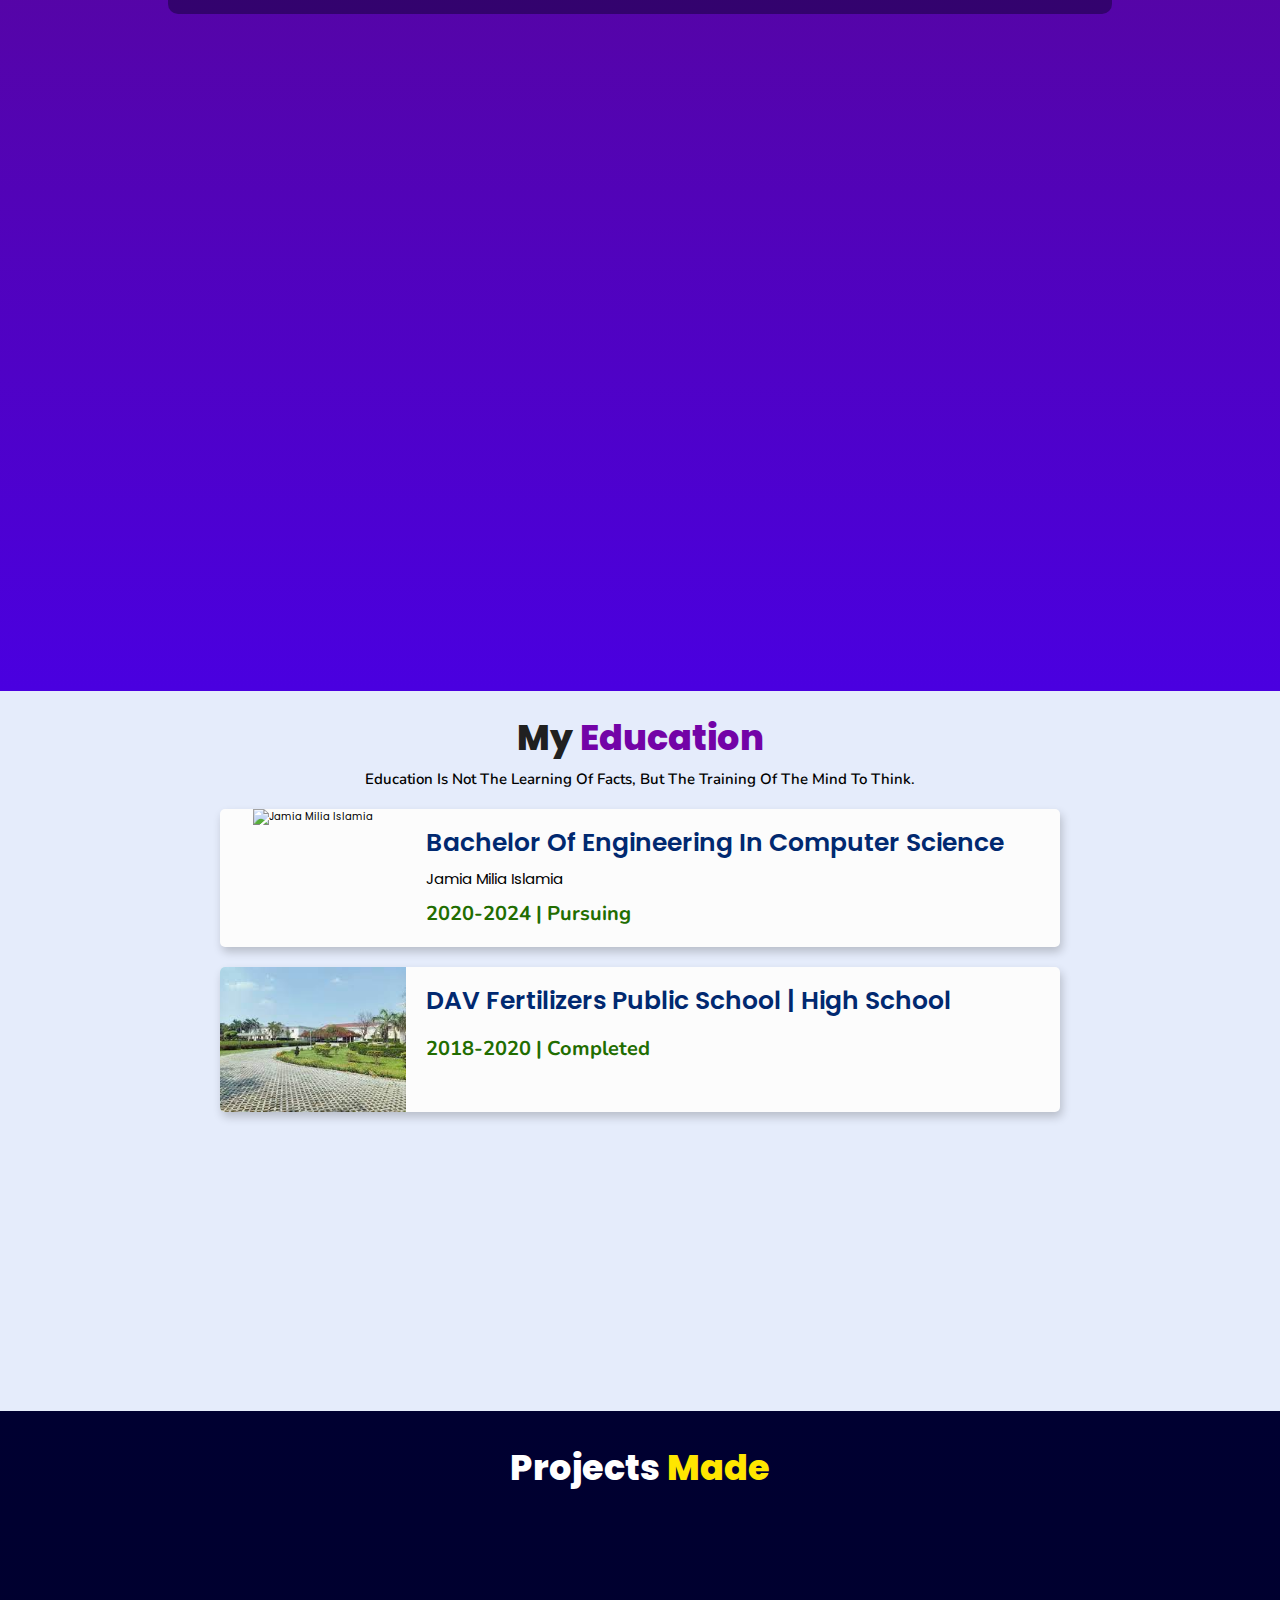
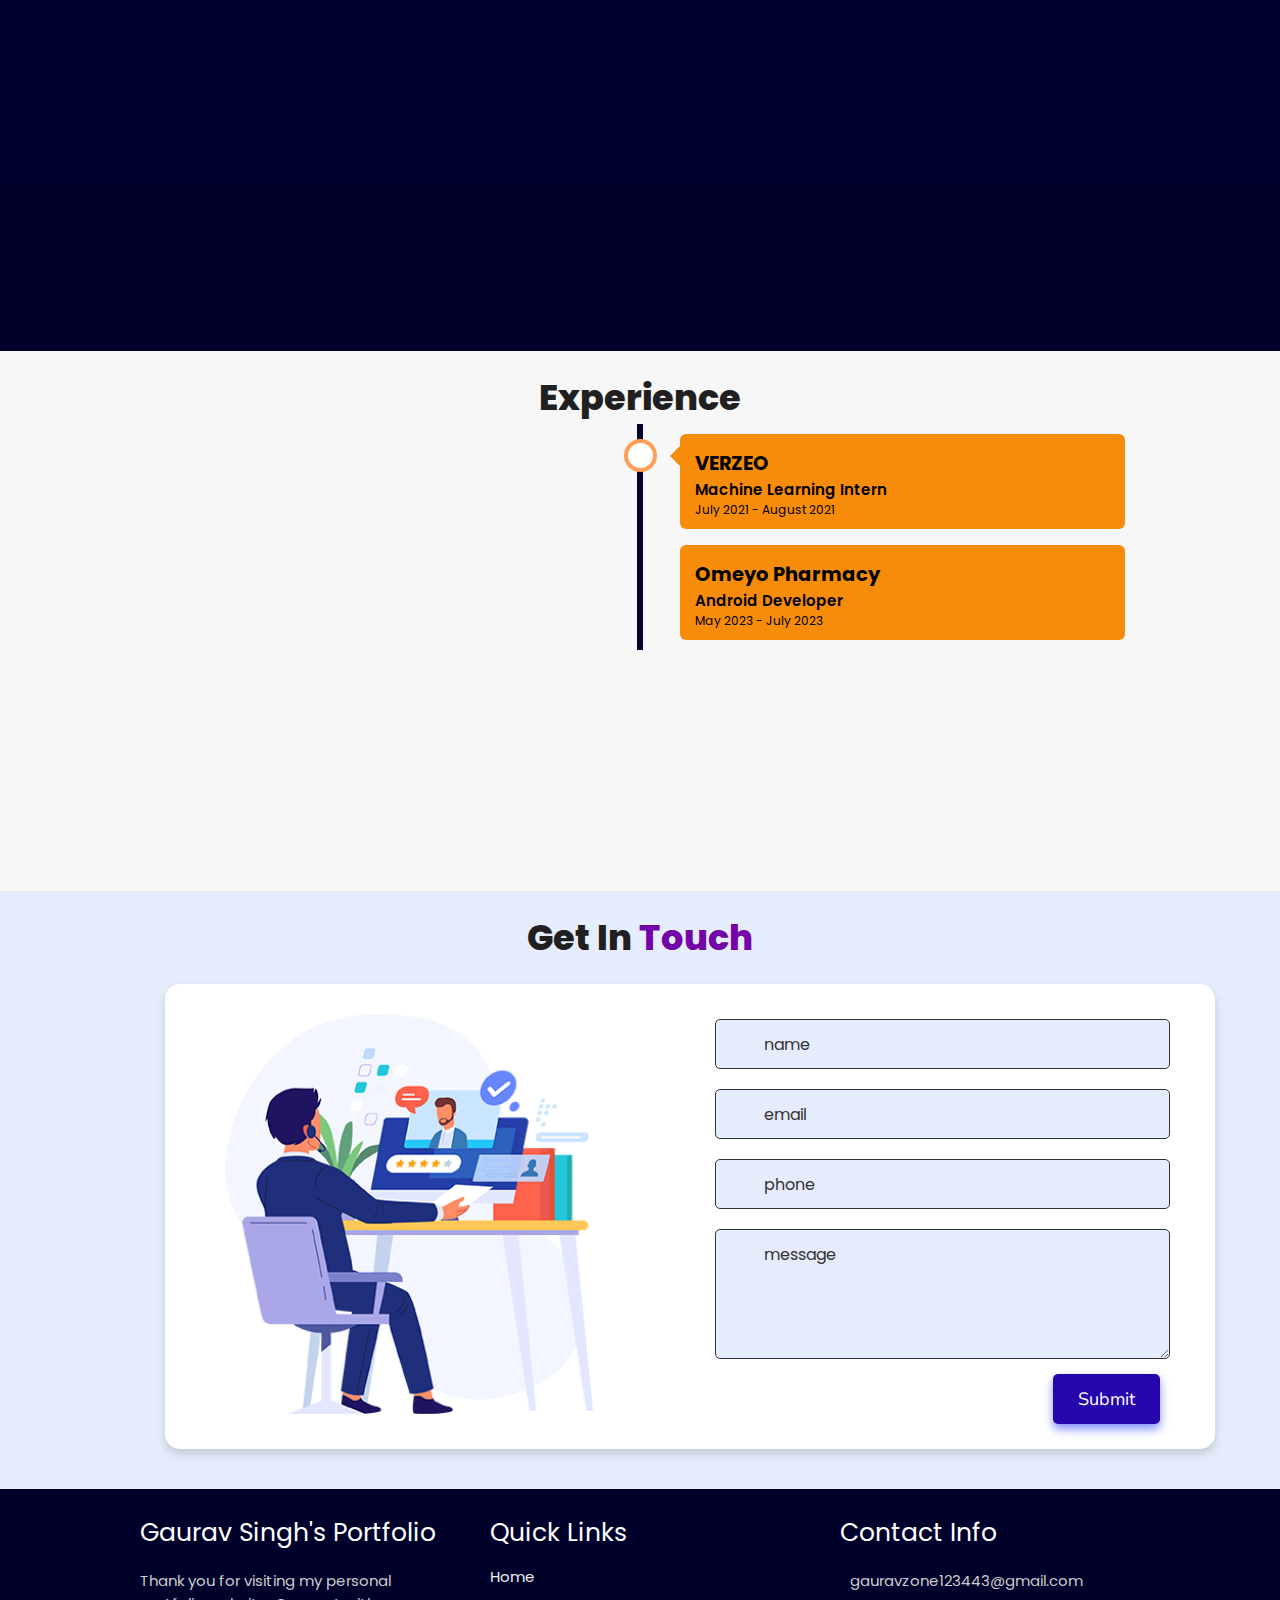
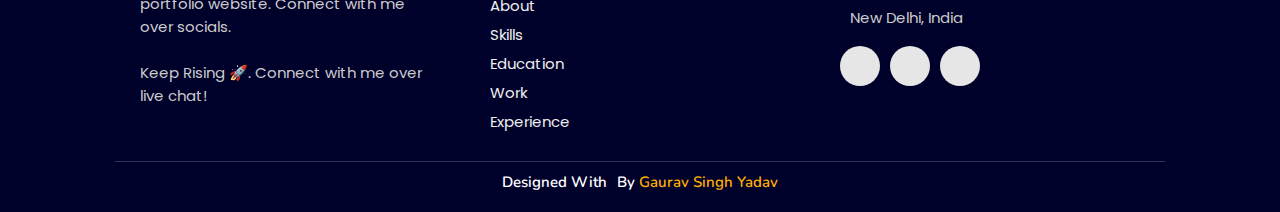
==== commit 0b9bd472: "resume link changed gaurav firebase storage added" ====
--- a/index.html
+++ b/index.html
@@ -101,7 +101,7 @@
         </div>
         
         <div class="resumebtn">
-            <a href="https://firebasestorage.googleapis.com/v0/b/learning-bb090.appspot.com/o/files%2FGaurav'sResume.pdf?alt=media&token=19494b72-2f8d-4be8-8ca0-8ec3dee56dba" target="_blank" class="btn"><span>Resume</span>
+            <a href="https://firebasestorage.googleapis.com/v0/b/portfolio-ff5a4.appspot.com/o/resume%2FGaurav'sResume.pdf?alt=media&token=397f24fa-8eee-40de-8002-43a0eae898d6" target="_blank" class="btn"><span>Resume</span>
                 <i class="fas fa-chevron-right"></i>
             </a>
         </div>
